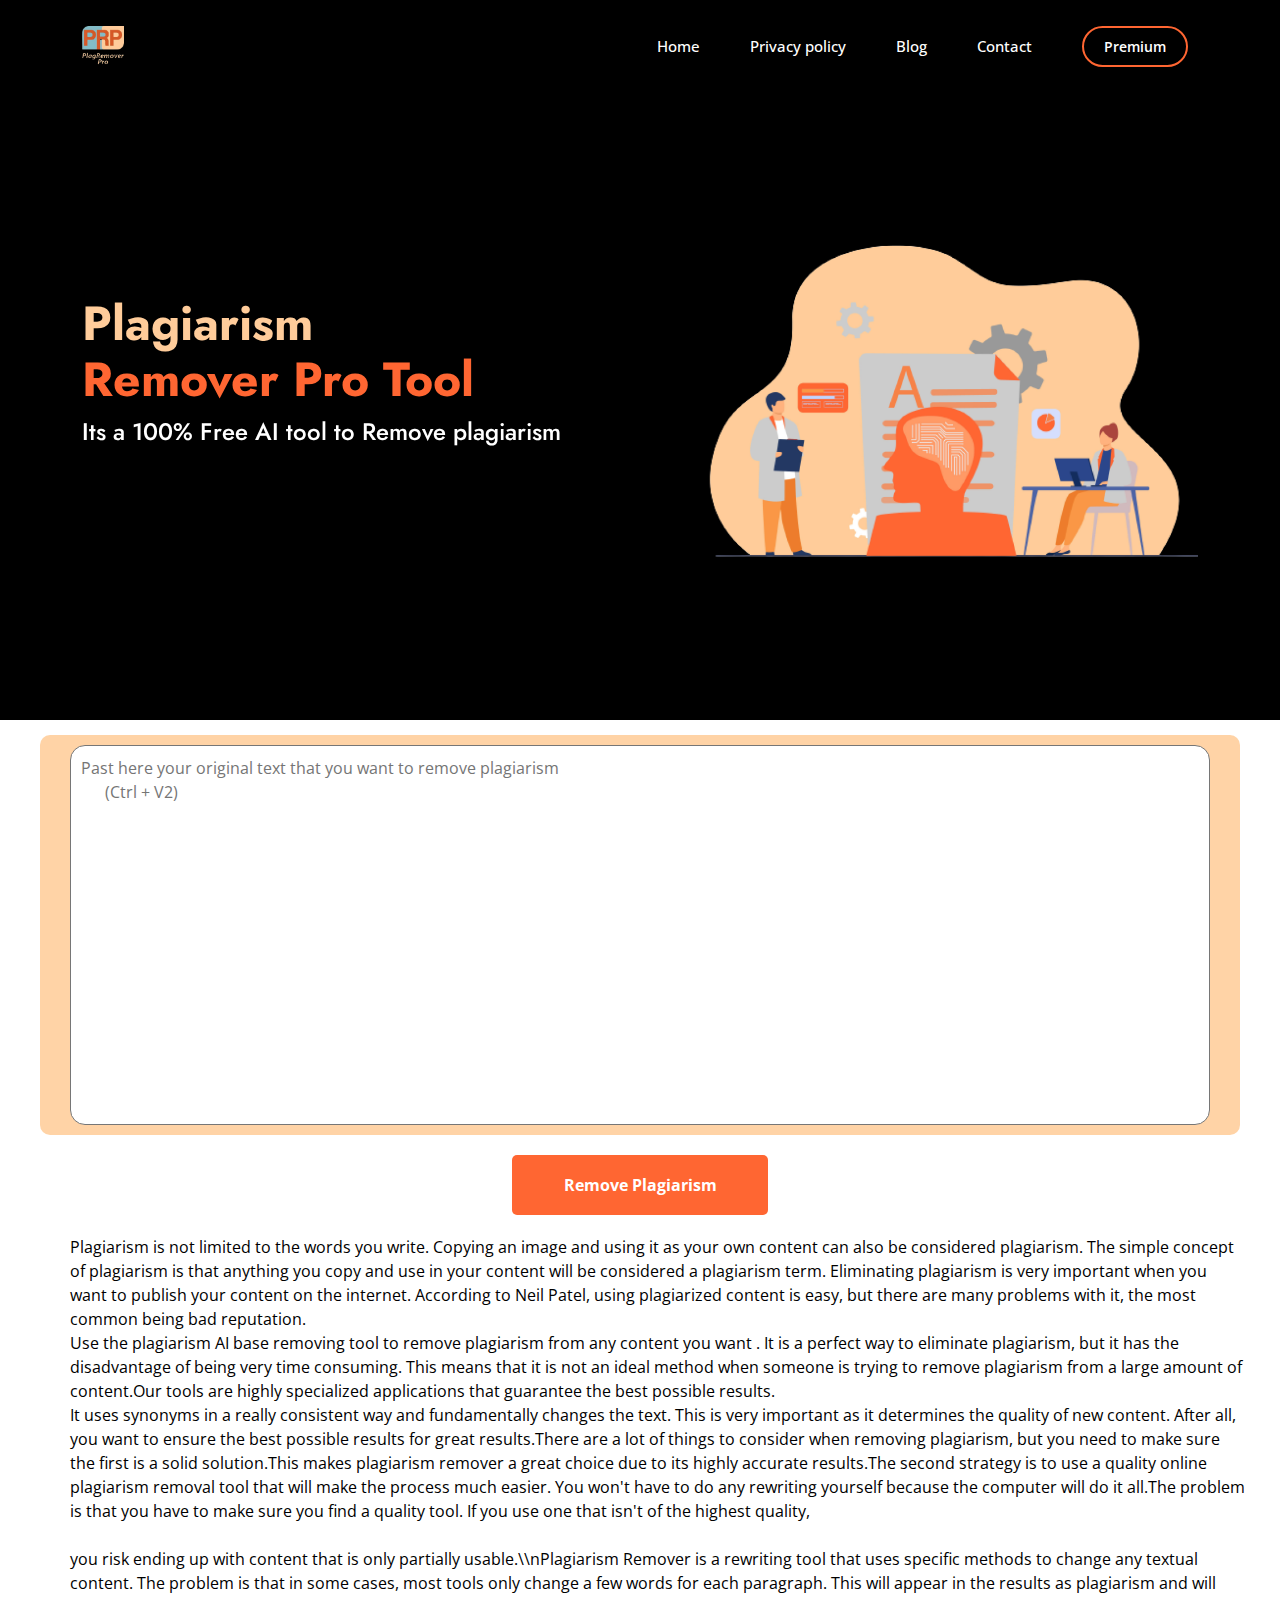
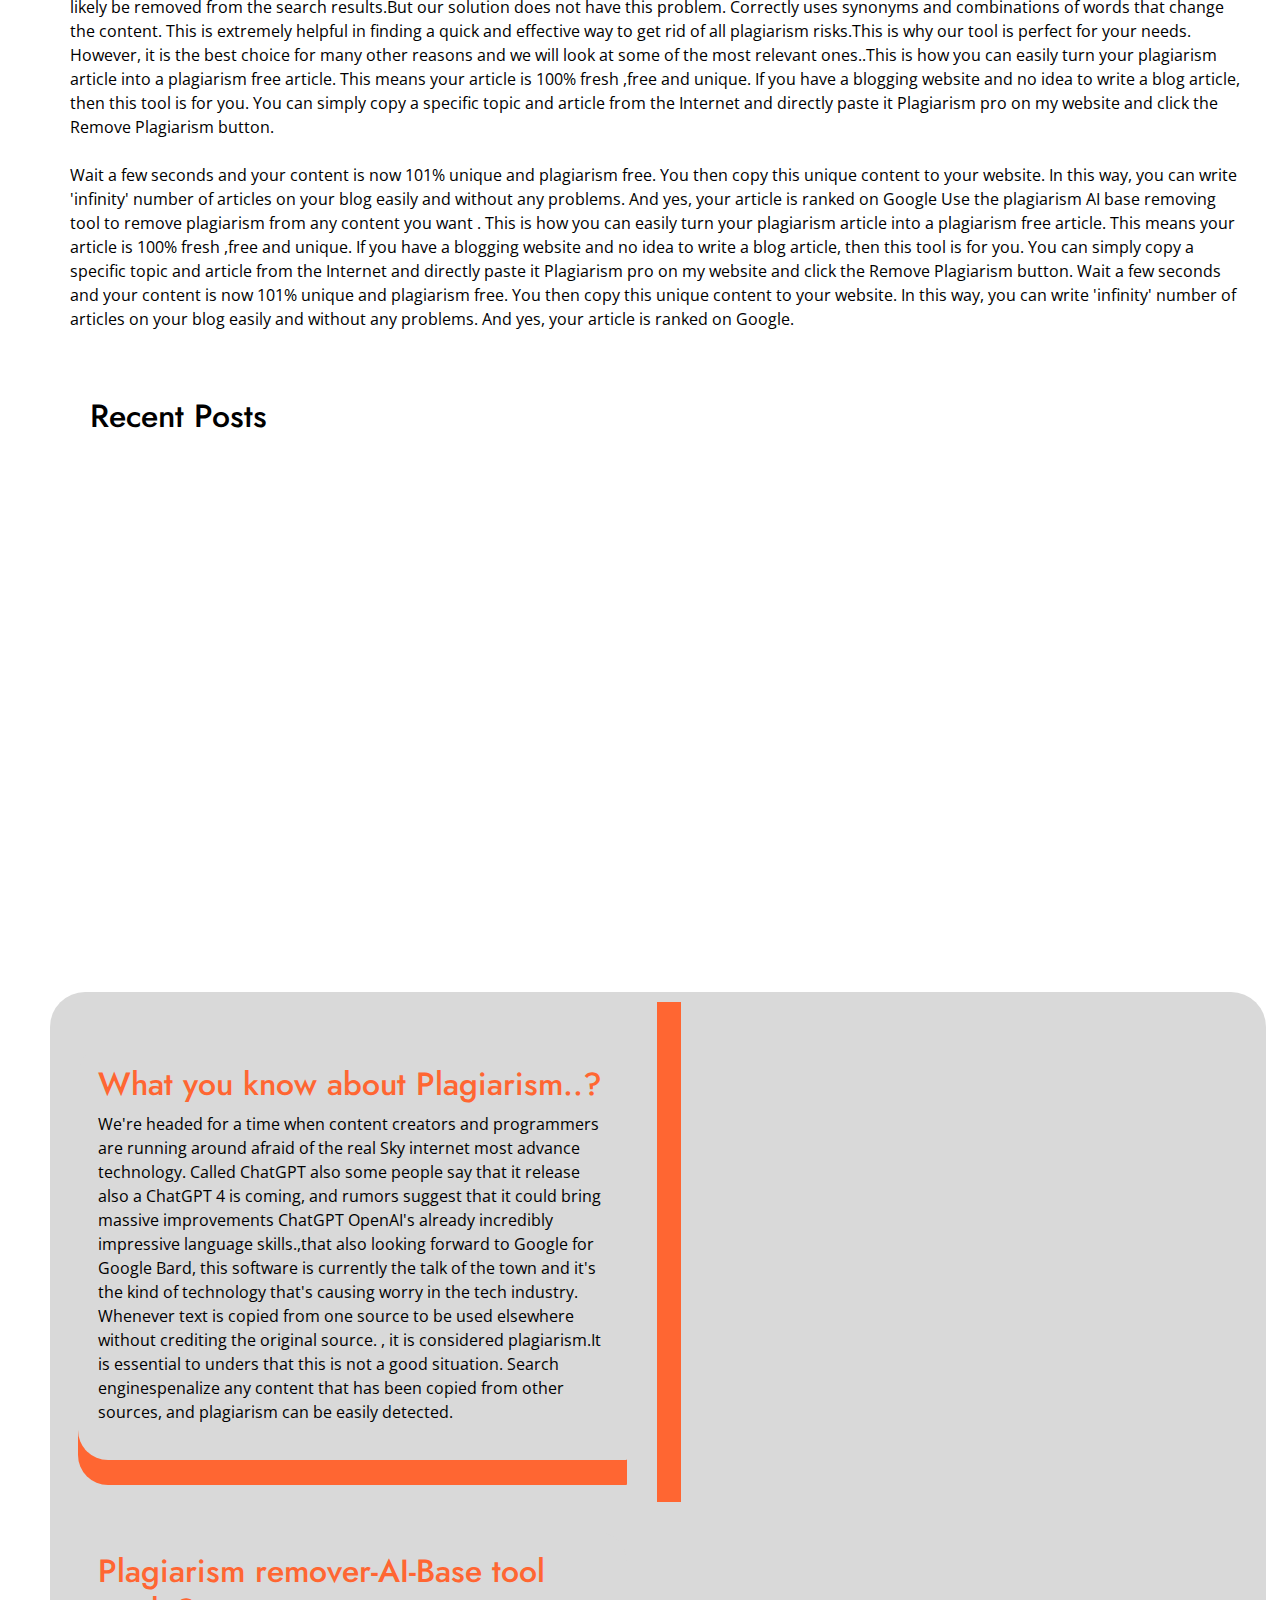
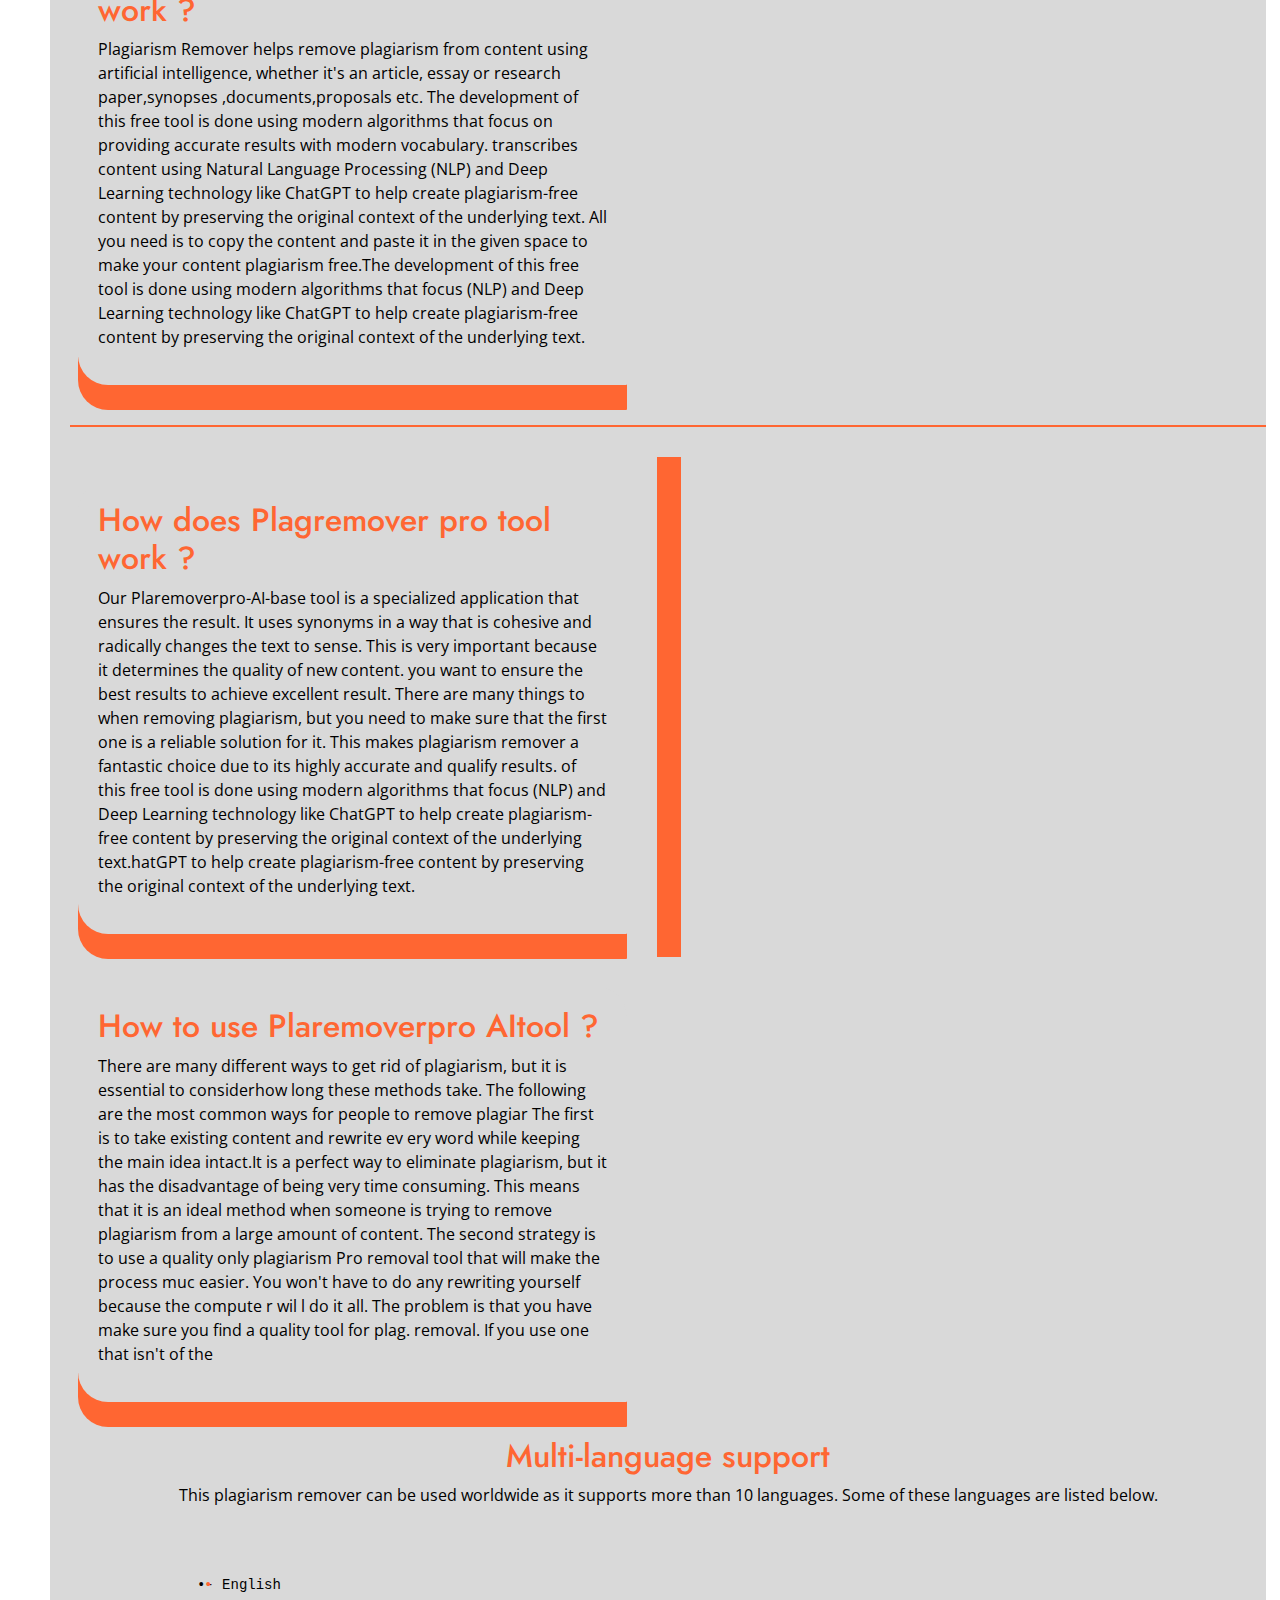
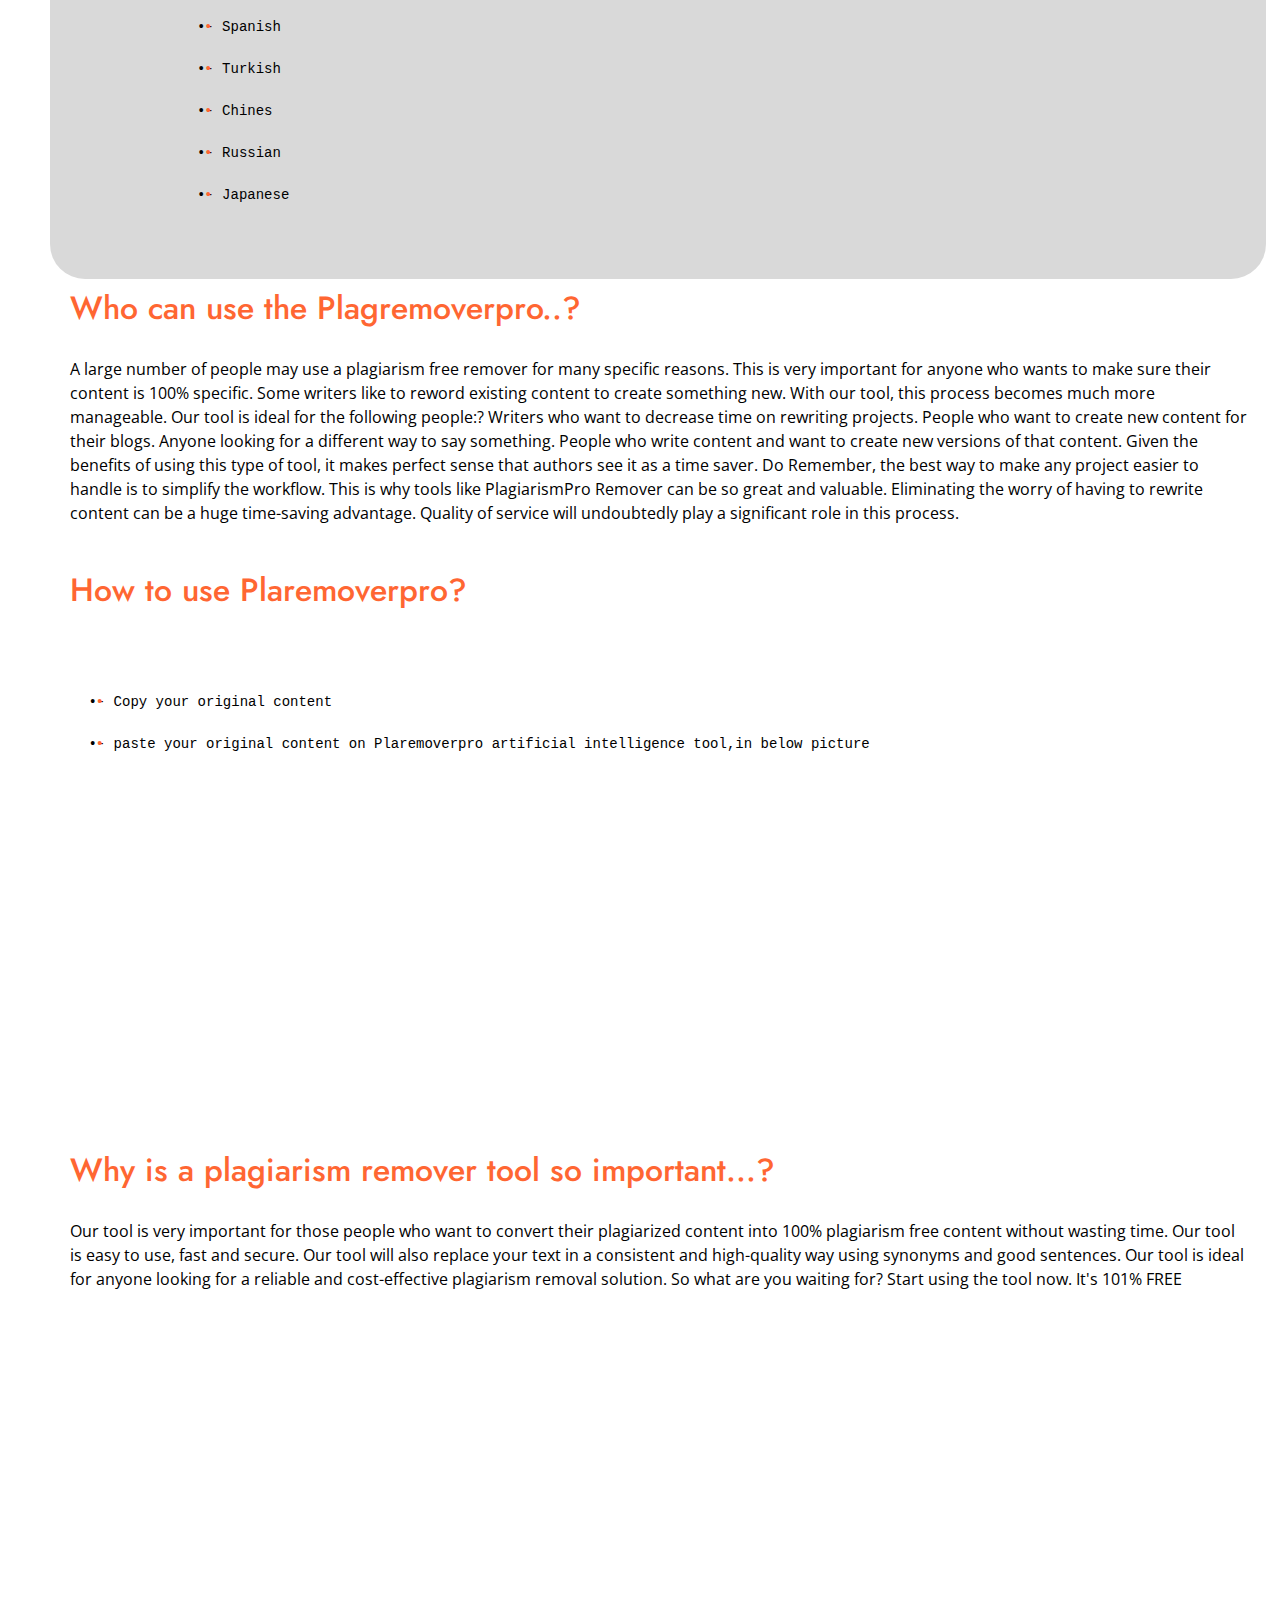
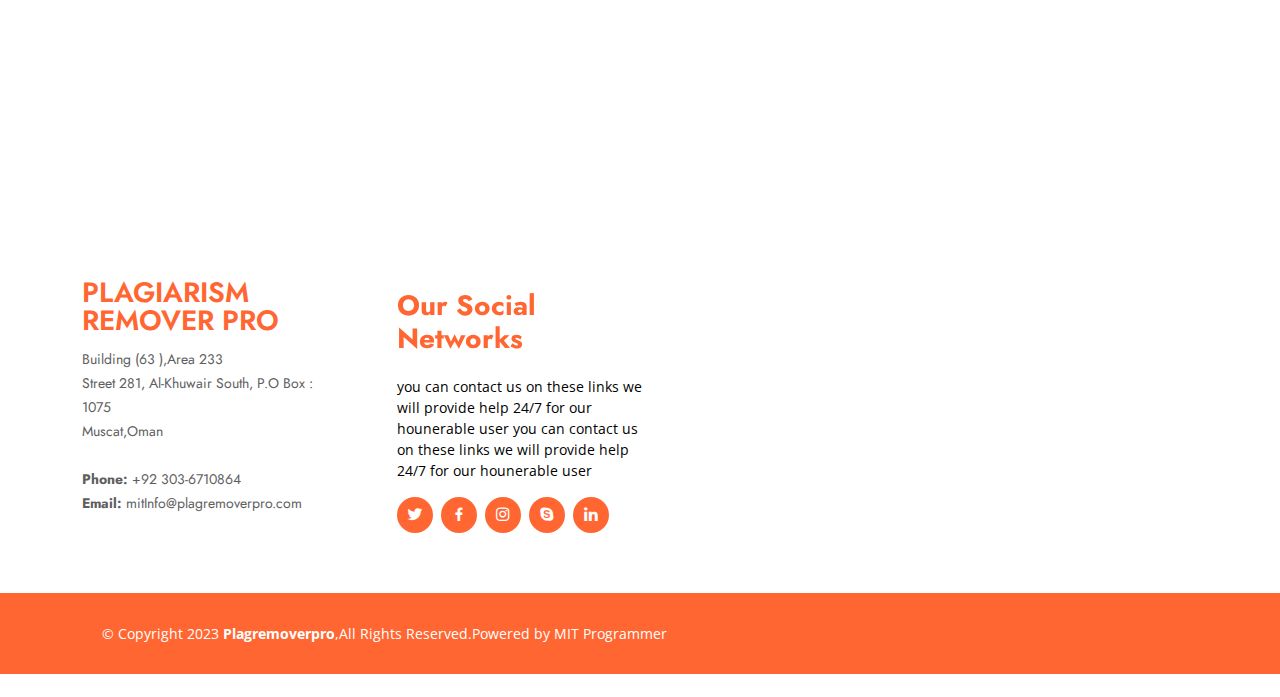
==== index.html @ b2950932 "Initial commit" ====
<!DOCTYPE html>
<html lang="en">

<head>
  <meta charset="utf-8">
  <!-- <meta content="width=device-width, initial-scale=1.0" name="viewport"> -->
  <meta name="viewport" content="width=device-width, initial-scale=1, maximum-scale=1, user-scalable=no">
  <title>Plagremoverpro</title>
  <meta content="" name="description">
  <meta content="" name="keywords">

  <!-- Favicons -->
  <link href="assets/img/lonew.png" rel="icon">
  <link href="assets/img/lonew.png" rel="apple-touch-icon">

  <!-- Google Fonts -->
  <link href="https://fonts.googleapis.com/css?family=Open+Sans:300,300i,400,400i,600,600i,700,700i|Jost:300,300i,400,400i,500,500i,600,600i,700,700i|Poppins:300,300i,400,400i,500,500i,600,600i,700,700i" rel="stylesheet">

  <!-- Vendor CSS Files -->
  <link href="assets/vendor/aos/aos.css" rel="stylesheet">
  <link href="assets/vendor/bootstrap/css/bootstrap.min.css" rel="stylesheet">
  <link href="assets/vendor/bootstrap-icons/bootstrap-icons.css" rel="stylesheet">
  <link href="assets/vendor/boxicons/css/boxicons.min.css" rel="stylesheet">
  <link href="assets/vendor/glightbox/css/glightbox.min.css" rel="stylesheet">
  <link href="assets/vendor/remixicon/remixicon.css" rel="stylesheet">
  <link href="assets/vendor/swiper/swiper-bundle.min.css" rel="stylesheet">

  <!-- Template Main CSS File -->
  <link href="assets/css/style.css" rel="stylesheet">

</head>

<body>
 
  <!-- ======= Header ======= -->
  <header id="header" class="fixed-top" >
    <div class="container d-flex align-items-center">

      <!-- <h1 class="logo me-auto"><a href="index.html">PRP</a></h1> -->

      <!-- Uncomment below if you prefer to use an image logo -->
      <a href="index.html" class="logo me-auto"><img src="assets/img/lonew.png" alt="" class="img-fluid"></a>

      <nav id="navbar" class="navbar" >
        <ul>
        
          <li><a class="nav-link scrollto"  href="index.html">Home</a></li>
          <li><a class="nav-link scrollto"  href="privacy.html">Privacy policy</a></li>
          <li><a class="nav-link scrollto"  href="blog.html">Blog</a></li>
          <li><a class="nav-link scrollto"  href="contactus.html">Contact</a></li>
          <li><a class="getstarted scrollto" id="menuItem">Premium</a></li>
        </ul>
        <i class="bi bi-list mobile-nav-toggle"></i>
      </nav><!-- .navbar -->
      
    </div>
  </header><!-- End Header -->

  <!-- page navigation -->

  
  <!-- ======= Hero Section ======= -->
  <section id="hero" class="d-flex align-items-center">

    <div class="container">
      <div class="row">
        
        <div class="col-lg-6 d-flex flex-column justify-content-center pt-4 pt-lg-0 order-2 order-lg-1" data-aos="fade-up" data-aos-delay="200">
        
          <h1>Plagiarism<span class="h1color"> <br/> 
            Remover Pro Tool</span></h1> 
          <h2 style="color: white;">Its a 100% Free AI tool to Remove plagiarism</h2>
        
        </div>
        <div class="col-lg-6 order-1 order-lg-2 hero-img" data-aos="zoom-in" data-aos-delay="200">
          <img src="assets/img/animimg.png" class="img-fluid animated" alt="">
        </div>
      </div>
    </div>

  </section><!-- End Hero -->
  <form id="input-form">
  <div class="container10">
    
    <div class="flex-container">
    <div class="box content1"><div class="left-column_1_after" id="left-column">
      <div class="text-view">
        <span class="text" style="color: black; font-weight: bold;">Before</span>
      
      </div>
      
      <textarea type="text"  id="query-input"  class="textarea" 
       placeholder="Past here your original text that you want to remove plagiarism 
      (Ctrl + V1)  "></textarea>
    </div></div>
    <div class="box content2"><div class="right-column_after" id="right-column">
      <div class="text-view">
        <span class="text" style="color: black; font-weight: bold; ">After</span>
        <div class="copy_icon" style="color: black; font-weight: bold;">
          <img src="assets/img/copy.png" class="icon_copy" id="copyIcon" ><br>Copy
        </div>
        <div id="toast" class="toast">Your plagiarism free content copied successfully</div>
        
      </div>
      <div class="text_view_after" >
        <p style="color: black;" id="response-text" class="response-text"> 
        </p>
      </div>
    </div></div>
  </div>
    <div class="box content3" >
      <div class="left-column_1" >
      <textarea type="text"  class="textareaq" id="textView111" placeholder="Past here your original text that you want to remove plagiarism 
      (Ctrl + V2)"></textarea>
    </div></div>
  </div>
  <div class="button-container">
    <button class="bottom-button"  type="submit" onclick="saveText()" >Remove Plagiarism</button>
  </div>
  
</form>


<script>
  var issave = true;
  function saveText() {
    if(issave){
      var text = document.getElementById("textView111").value;
      document.getElementById("query-input").value = text;
      issave=false;
    }
  }
</script>


  <!-- <form id="input-form">
    <input type="text" id="query-input" placeholder="Enter text">
     <button type="submit">Save</button> -->
<!-- </form> --> 

<!-- <div id="response-container">
    <p id="response-text" class="response-text"></p>
</div> -->

<!-- Include the JavaScript library to make AJAX requests (e.g., jQuery) -->

<script src="https://code.jquery.com/jquery-3.6.0.min.js"></script>
    <script>
        // $(document).ready(function() {
        //     // Handle form submission
        //     $('#input-form').submit(function(event) {
        //         event.preventDefault();

        //         // Get the user-entered query
        //         const query = $('#query-input').val();

        //         // Send the POST request to the API endpoint
        //         $.ajax({
        //             url: 'https://plagremoverpro.com/backend/public/api/screen_data/getUniqueData',
        //             method: 'POST',
        //             data: {
        //                 query: query
        //             },
        //             dataType: 'json',
        //             success: function(data) {
        //                 // Extract the text value from the response
        //                 const text = data.text;

        //                 // Update the text view with the extracted text
        //                 const responseTextElement = document.getElementById('response-text');
        //                 responseTextElement.textContent = text;
        //             },
        //             error: function(error) {
        //                 console.error('Error:', error);
        //             }
        //         });
        //     });
        // });


        $(document).ready(function() {
  // Handle form submission
  $('#input-form').submit(function(event) {
    event.preventDefault();

    // Show the progress dialog
    showProgressDialog();

    // Get the user-entered query
    const query = $('#query-input').val();

    // Send the POST request to the API endpoint
    $.ajax({
      url: 'https://plagremoverpro.com/backend/public/api/screen_data/getUniqueData',
      method: 'POST',
      data: {
        query: query
      },
      dataType: 'json',
      beforeSend: function() {
        // Show the progress dialog before sending the request
        showProgressDialog();
      },
      success: function(data) {
        // Extract the text value from the response
        const text = data.text;

        // Update the text view with the extracted text
        const responseTextElement = document.getElementById('response-text');
        responseTextElement.textContent = text;

        // Hide the progress dialog on success
        hideProgressDialog();
      },
      error: function(error) {
        console.error('Error:', error);

        // Hide the progress dialog on error
        hideProgressDialog();
      }
    });
  });
});

// Function to show the progress dialog
function showProgressDialog() {
  $('#progress-dialog').fadeIn();
}

// Function to hide the progress dialog
function hideProgressDialog() {
  $('#progress-dialog').fadeOut();
}

    </script>




 

   <!-- ======= Tool Section ======= -->
   
  
   <!-- ======= End tool section ======= -->
<!-- API DATA  section -->
<div class="back_responsive" >


  <div>
    <p style="padding: 20px;">
      Plagiarism is not  limited to the words you write. Copying an image and using it as your own content can also be considered plagiarism.   The simple concept of plagiarism is that anything you copy and use in your content  will be considered a plagiarism term.  Eliminating plagiarism is very important  when you want to publish your content on the internet.   According to Neil Patel, using plagiarized content is easy, but there are  many problems with it, the most common being bad reputation.<br>Use the plagiarism AI base removing  tool to remove plagiarism from any content you want . It is a perfect way to eliminate plagiarism, but it has the disadvantage of being very time consuming. This means that it is not an ideal method when someone is trying to remove plagiarism from a large amount of content.Our tools are highly specialized applications that guarantee the best possible results. <br>It uses synonyms in a really consistent way and fundamentally changes the text. This is very important as it determines the quality of new content. After all, you want to ensure the best possible results for great results.There are a lot of things to consider when removing plagiarism, but you need to make sure the first is a solid solution.This makes plagiarism remover a great choice due to its highly accurate results.The second strategy is to use a quality online plagiarism removal tool that will make the process much easier. You won't have to do any rewriting yourself because the computer will do it all.The problem is that you have to make sure you find a quality tool. If you use one that isn't of the highest quality,<br><br> you risk ending up with content that is only partially usable.\\nPlagiarism Remover is a rewriting tool that uses specific methods to change any textual content. The problem is that in some cases, most tools only change a few words for each paragraph. This will appear in the results as plagiarism and will likely be removed from the search results.But our solution does not have this problem. Correctly uses synonyms and combinations of words that change the content. This is extremely helpful in finding a quick and effective way to get rid of all plagiarism risks.This is why our tool is perfect for your needs. However, it is the best choice for many other reasons and we will look at some of the most relevant ones..This is how you can easily turn your plagiarism article into a plagiarism free article. This means your article is 100% fresh ,free and unique. If you have a blogging website and no idea to write a blog article, then this tool is for you. You can simply copy a specific topic and article from the Internet and directly paste it Plagiarism pro on my website and click the Remove Plagiarism button. <br><br>Wait a few seconds and your content is now 101% unique and plagiarism free. You then copy this unique content to your website. In this way, you can write 'infinity' number of articles on your blog easily and without any problems. And yes, your article is ranked on Google
  Use the plagiarism AI base removing  tool to remove plagiarism from any content you want . This is how you can easily turn your plagiarism article into a plagiarism free article. This means your article is 100% fresh ,free and unique. If you have a blogging website and no idea to write a blog article, then this tool is for you. You can simply copy a specific topic and article from the Internet and directly paste it Plagiarism pro on my website and click the Remove Plagiarism button. Wait a few seconds and your content is now 101% unique and plagiarism free. You then copy this unique content to your website. In this way, you can write 'infinity' number of articles on your blog easily and without any problems. And yes, your article is ranked on Google.
    </p>
  </div>


<!-- End API DAtA Section -->
  <!-- ======= Post cards section ======= -->
  <div style="height: 30px;"></div>
  <h2 style="margin-left: 40px;">Recent Posts</h2>
   <div class="container1122"  data-aos="fade-up">
     <div>
      
     </div>
    <div class="col-xl-3 col-md-6 d-flex align-items-stretch" data-aos="zoom-in" data-aos-delay="100">
    <div class="card11" id="post_for_blog" onclick="goToNextPage_b()" href="#blog.html">
      <img src="https://plagremoverpro.com/plagpro-images/p1.jpg" alt="Image" class="card-image">
      <h2 class="card-title"><a href="blog.html">UNLEASHING THE POWER OF AI: 
        PLAGIARISM REMOVER PRO AI TOOL</a></h2>
      <p class="card-description">
        What is plagiarism? <br> How to remove plagiarism?<br> What is a plagiarism remover pro AI tool? </p>
          <p class="card-description-complete">
            Plagiarism remover pro AI tool is essential for
             those who want to convert plagiarized content into 
             original content without wasting their time. 
             This tool is easy, fast and safe to use. 
             </p>
    </div>
  </div>
  <div class="col-xl-3 col-md-6 d-flex align-items-stretch" data-aos="zoom-in" data-aos-delay="100">
    <div class="card22" onclick="goToNextPage_b()" href="#blog.html">
      <img src="https://plagremoverpro.com/plagpro-images/p2.jpg" alt="Image" class="card-image">
      <h2 class="card-title"> <a href="blog.html">UP YOUR WRITING ROUTINE WITH PLAGIARISM REMOVER PRO </a> </h2>
      <p class="card-description">
              What is plagiarism? Is it only limited to text?
              <br> What is online plagiarism remover pro? 
              <br> How to use plagiarism remover pro online?</p>
        <p class="card-description-complete">
          Plagiarism remover pro provides the facility to remove the plagiarism 
          from the contents such as articles, essays and research papers. 
          The development of this cost-free tool is done using the contemporary
           algorithms.
               </p>
    </div> 
    </div>
    <div class="col-xl-3 col-md-6 d-flex align-items-stretch" data-aos="zoom-in" data-aos-delay="100">
    <div class="card11" onclick="goToNextPage_b()" href="#blog.html">
      <img src="https://plagremoverpro.com/plagpro-images/p3.jpg" alt="Image" class="card-image">
      <h2 class="card-title"> <a href="blog.html"> HOW TO CONVERT YOUR FACEBOOK PROFILE INTO A PAGE: STEP-BY-STEP TUTORIAL </a> </h2>
      <p class="card-description">
        What is the difference between a Facebook profile and a Facebook page?
         <br>Why would you need to convert a Facebook profile into a page? 
         
      
        </p>
        <p class="card-description-complete">
          In this contemporary epoch, we all know how to create a
           Facebook profile. Most of us are not familiar with the process of creating a Facebook page.
         </p>
    </div>
    </div>
    <div class="col-xl-3 col-md-6 d-flex align-items-stretch" data-aos="zoom-in" data-aos-delay="100">
    <div class="card22" onclick="goToNextPage_b()" href="#blog.html">
      <img src="https://plagremoverpro.com/plagpro-images/p4.jpg" alt="Image" class="card-image">
      <h2 class="card-title"><a href="blog.html">RISE OF MACHINES: EXPLORING THE MULTITUDES OF AI TOOLS AVAILABLE TODAY
      </a></h2>
      <p class="card-description">
        TOP 10 AI TOOL<br>
        Scikit Learn <br>
        Tensorflow <br>
        PyTorch <br>
      </p>
      <p class="card-description-complete">
        Major breakthrough and completely change the way things are done. This will be a valuable contribution to all major industries.
       </p>
    </div>
    </div>
  </div>
<div style="height: 10px;"></div>
  <!-- backgound card -->
<div class="container112233"  >
 
  <!-- ======= start rectangle Section ======= -->
  <div class="container1122333">
    <div class="row">
      <div class="rectangle11">
        <h2 class="title" style="color: #FF6632; font-size: 28;">What you know about Plagiarism..?</h2>
        <p class="description" style="color: black; font-size: 14;">We're headed for a time when content creators and programmers
          are running around afraid of the real Sky internet most advance technology.
               Called ChatGPT also some people say that it release also a ChatGPT 4    is
                coming, and rumors suggest that it could bring massive improvements
                ChatGPT OpenAI's already incredibly impressive language skills.,that
                also looking forward to Google for Google Bard, this software is 
                currently the talk of the town and it's the kind of technology that's
                 causing worry in the tech industry. Whenever text is copied from 
                 one source to be used elsewhere without crediting the original 
                 source. , it is considered plagiarism.It is essential to unders 
                 that this is not a good situation. Search enginespenalize any                content that has been copied from other sources, and 
                plagiarism can be easily detected.</p>
      </div>
      <div class="vertical-divider"></div>
      <div class="rectangle22">
        <h2 class="title" style="color: #FF6632; font-size: 28;">Plagiarism remover-AI-Base tool work ?</h2>
        <p class="description" style="color: black; font-size: 14;">Plagiarism Remover helps remove plagiarism from content using
          artificial intelligence, whether it's an article, essay or research
          paper,synopses ,documents,proposals etc. The development
          of this free tool is done using modern algorithms that focus
          on providing accurate results with modern vocabulary.
          transcribes content using Natural Language Processing
          (NLP) and Deep Learning technology like ChatGPT to 
          help create plagiarism-free content by preserving
          the original context of the underlying text. All you
           need is to copy the content and paste it in the 
          given space to make your content plagiarism
           free.The development
           of this free tool is done using modern algorithms that focus
           (NLP) and Deep Learning technology like ChatGPT to 
           help create plagiarism-free content by preserving
           the original context of the underlying text.</p>
      </div>
    </div>
    <div class="horizontal-divider"></div>
    <div class="row">
      <div class="rectangle11">
        <h2 class="title" style="color: #FF6632; font-size: 28;"> How does Plagremover pro tool work ?</h2>
        <p class="description" style="color: black; font-size: 14;"> Our Plaremoverpro-AI-base  tool  is  a 
          specialized application that ensures the
        result. It uses synonyms in a way that is 
      cohesive and radically changes the text 
    to sense. This is very important because it 
  determines the quality of new content.
  you want to ensure the best results to achieve 
  excellent result. There are many things to
  when removing plagiarism, but you need to make 
  sure that the first one is a reliable solution for it. 
  This makes plagiarism remover a fantastic choice
  due to its highly accurate and qualify results.
           of this free tool is done using modern algorithms that focus
           (NLP) and Deep Learning technology like ChatGPT to 
           help create plagiarism-free content by preserving
           the original context of the underlying text.hatGPT to 
           help create plagiarism-free content by preserving
           the original context of the underlying text.</p>
      </div>
      <div class="vertical-divider"></div>
      <div class="rectangle22">
        <h2 class="title" style="color: #FF6632; font-size: 28;" >  How to use Plaremoverpro AItool ?</h2>
        <p class="description" style="color: black; font-size: 14;" >  There are many different ways to get rid of
          plagiarism, but it is essential to considerhow
          long these methods take. The following are the
          most common ways for people to remove plagiar
          The first is to take existing content and rewrite ev 
           ery word while keeping the main idea intact.It is a 
          perfect way to eliminate   plagiarism, but it has the 
           disadvantage of being     very time consuming. This  
            means that  it is    an ideal method   when   someone 
          is trying to remove  plagiarism   from  a large amount 
           of  content.  The  second  strategy  is  to  use a quality
          only   plagiarism  Pro   removal  tool that   will  make the
           process muc  easier. You  won't  have to do any rewriting
           yourself because the compute r wil l do it all. The problem
           is that you have  make  sure  you find a quality tool for plag.
           removal. If you use one that isn't of  the  </p>
      </div>
    </div>
  </div>
  <!-- ======= Question card  Section ======= -->


<!-- ======= Question Section ======= -->

<h2 style=" color: #FF6632; margin-top: 15px;">Multi-language support</h2>
  <div class="code-container">
    <p> This plagiarism remover can be used worldwide as it supports more than 10 languages. Some of these languages are listed below.</p>
    <pre>
      <code class="line-numbered" > 
        <span></span> •- English
        <span></span> •- Spanish 
        <span></span> •- Turkish 
        <span></span> •- Chines 
        <span></span> •- Russian 
        <span></span> •- Japanese
        <!-- Add more lines as needed -->
      </code>
    </pre>
  </div>
  
</div>
  
</div>
<!-- end background card -->
<div class="screenshot_back">
  
<div style="height: 10px;"></div>
<!-- who can use  -->
<h2 style="padding-left: 30px; color: #FF6632;">Who can use the Plagremoverpro..?</h2>
<div class="api_data">
  
  <p>A large number of people may use a plagiarism free remover for many specific reasons. This is very important for anyone who wants to make sure their content is 100% specific. Some writers like to reword existing content to create something new. With our tool, this process becomes much more manageable. Our tool is ideal for the following people:? Writers who want to decrease time on rewriting projects. People who want to create new content for their blogs. Anyone looking for a different way to say something. People who write content and want to create new versions of that content. Given the benefits of using this type of tool, it makes perfect sense that authors see it as a time saver. Do Remember, the best way to make any project easier to handle is to simplify the workflow. This is why tools like PlagiarismPro Remover can be so great and valuable. Eliminating the worry of having to rewrite content can be a huge time-saving advantage. Quality of service will undoubtedly play a significant role in this process.</p>
</div>

<!-- how to use  -->

<h2 style="padding-left: 30px; color: #FF6632;">How to use  Plaremoverpro?</h2>
<div class="api_data">
  <div class="code-container">
    <pre>
      <code class="line-numbered" > 
        <span></span> •- Copy your original content
        <span></span> •- paste your original content on Plaremoverpro artificial intelligence tool,in below picture
      
        <!-- Add more lines as needed -->
      </code>
      </pre>
</div>



</div>



<!-- image one -->
<div class="row" data-aos="zoom-in">
<div class="container1212">
  <div class="image-container">
    <img class="background-image" src="https://plagremoverpro.com/plagpro-images/c2.png" class="img-fluid" alt="" >
  </div>
  <div class="text-container">
    <h2 style="color: black;">How to use  Plaremoverpro?</h2>
    <p class="overlay-text">1- Copy your original content<br>
      2- paste your original content on Plaremoverpro
           artificial intelligence tool,in below picture</p>
  </div>
</div>
</div>
<!-- image two -->
<div class="row" data-aos="zoom-in">
<div class="containerss2">
  <p style="padding: 20px;">3- Hit the Plaremoverpro Button to convert the text<br>
    into a plagiarism free</p>
  <img src="https://plagremoverpro.com/plagpro-images/c3.png" class="img-fluid" alt="" >
</div>
</div>
<div style="height: 20px;"></div>
<!-- image three -->
<div class="row" data-aos="zoom-in">
<div class="containerss2">
  <img src="https://plagremoverpro.com/plagpro-images/c1.png"  class="img-fluid" alt="" >
  <p style="padding: 20px;">4- Click on Copy button on top to copy 
    plagiarismFree content</p>
</div>
</div>

<!-- Why is a plagiarism remover tool so important...? -->
<h2 style="padding-left: 30px; color: #FF6632;">Why is a plagiarism remover tool so important...?</h2>
<div class="api_data">

  <p> Our tool is very important for those people who want to convert their plagiarized content into 100%
    plagiarism free content without wasting time. Our tool is easy to use, fast and secure. Our tool will
    also replace your text in a consistent and high-quality way using synonyms and good sentences.
    Our tool is ideal for anyone looking for a reliable and cost-effective plagiarism removal solution. 
    So what are you waiting for? Start using the tool now. It's 101% FREE</p>
</div>
</div>





<!-- ======= End FAQS Section ======= -->
  <main id="main">

  

    <!-- ======= Frequently Asked Questions Section ======= -->
    <section id="faq" class="faq section-bg">
      <div class="container" data-aos="fade-up">

        <div class="section-title">
          <h2 style="color: #FF6632;">Frequently Asked Questions</h2>
          <p>These are Frequently asked question thats are most important for understanding PLAGIARISM REMOVER PRO</p>
        </div>

        <div class="faq-list">
          <ul>
            <li data-aos="fade-up" data-aos-delay="100">
              <i class="bx bx-help-circle icon-help"></i> <a data-bs-toggle="collapse" class="collapse" data-bs-target="#faq-list-1">Is Plaremoverpro tool Free...? <i class="bx bx-chevron-down icon-show"></i><i class="bx bx-chevron-up icon-close"></i></a>
              <div id="faq-list-1" class="collapse show" data-bs-parent=".faq-list">
                <p>
                  Yes, there is no  charge meaning there will be no hidden payments or charges for any features
                  included in the free service.
                </p>
              </div>
            </li>

            <li data-aos="fade-up" data-aos-delay="200">
              <i class="bx bx-help-circle icon-help"></i> <a data-bs-toggle="collapse" data-bs-target="#faq-list-2" class="collapsed">Is Plaremoverpro Effect on Search engin optimization...? <i class="bx bx-chevron-down icon-show"></i><i class="bx bx-chevron-up icon-close"></i></a>
              <div id="faq-list-2" class="collapse" data-bs-parent=".faq-list">
                <p>
                  When you are looking for search engine optimization content, it must be 100% original and unique.
    If the web searches find any existing content that matches yours, it will reduce your chances of
    an excellent SEO ranking
                </p>
              </div>
            </li>

            <li data-aos="fade-up" data-aos-delay="300">
              <i class="bx bx-help-circle icon-help"></i> <a data-bs-toggle="collapse" data-bs-target="#faq-list-3" class="collapsed">Is Plaremoverpro  AI tool Worldwide...? <i class="bx bx-chevron-down icon-show"></i><i class="bx bx-chevron-up icon-close"></i></a>
              <div id="faq-list-3" class="collapse" data-bs-parent=".faq-list">
                <p>
                  Yes, Plaremoverpro tool available in all over the world without any charges
                </p>
              </div>
            </li>

            <li data-aos="fade-up" data-aos-delay="400">
              <i class="bx bx-help-circle icon-help"></i> <a data-bs-toggle="collapse" data-bs-target="#faq-list-4" class="collapsed">Is Plaremoverpro tool working offline...? <i class="bx bx-chevron-down icon-show"></i><i class="bx bx-chevron-up icon-close"></i></a>
              <div id="faq-list-4" class="collapse" data-bs-parent=".faq-list">
                <p>
                  INo, It works by using internet, because it need internet to fetch data from api using chatGPT and
                  other AI tools
                </p>
              </div>
            </li>

            <li data-aos="fade-up" data-aos-delay="500">
              <i class="bx bx-help-circle icon-help"></i> <a data-bs-toggle="collapse" data-bs-target="#faq-list-5" class="collapsed">Tortor vitae purus faucibus ornare. Varius vel pharetra vel turpis nunc eget lorem dolor? <i class="bx bx-chevron-down icon-show"></i><i class="bx bx-chevron-up icon-close"></i></a>
              <div id="faq-list-5" class="collapse" data-bs-parent=".faq-list">
                <p>
                  Laoreet sit amet cursus sit amet dictum sit amet justo. Mauris vitae ultricies leo integer malesuada nunc vel. Tincidunt eget nullam non nisi est sit amet. Turpis nunc eget lorem dolor sed. Ut venenatis tellus in metus vulputate eu scelerisque.
                </p>
              </div>
            </li>

          </ul>
        </div>

      </div>
    </section><!-- End Frequently Asked Questions Section -->

<!-- Add the progress dialog element to your HTML markup -->
<div id="progress-dialog" class="progress-dialog">
  <div class="spinner"></div>
  <p>Loading...</p>
</div>

  </main><!-- End #main -->

  <!-- ======= Footer ======= -->
  <footer id="footer">

    

    <div class="footer-top">
      <div class="container" style="align-items: center;">
        <div class="row" style="align-items: center;">

          <div class="col-lg-3 col-md-6 footer-contact" style="align-items: center;">
            <h3 style="color: #FF6632;">Plagiarism Remover Pro </h3>
            <p>
                Building (63 ),Area 233  <br>
                Street 281, Al-Khuwair South, P.O Box : 1075 <br>
                Muscat,Oman <br><br>
              <strong>Phone:</strong> +92 303-6710864<br>
              <strong>Email:</strong> mitInfo@plagremoverpro.com<br>
            </p>
          </div>

          
          

          <div  class="col-lg-3 col-md-6 footer-links" >
            <h4>Our Social Networks</h4>
            <p>you can contact us on these links we will provide help 24/7 for our hounerable user you can contact us on these links we will provide help 24/7 for our hounerable user</p>
            <div class="social-links mt-3">
              <a href="https://twitter.com/mit_programmer" class="twitter"><i class="bx bxl-twitter"></i></a>
              <a href="https://www.facebook.com/profile.php?id=100090378737707&_rdc=1&_rdr" class="facebook"><i class="bx bxl-facebook"></i></a>
              <a href="https://www.instagram.com/programmermit/" class="instagram"><i class="bx bxl-instagram"></i></a>
              <a href="https://join.skype.com/invite/nwX6Rh4cCcgy" class="google-plus"><i class="bx bxl-skype"></i></a>
              <a href="#" class="linkedin"><i class="bx bxl-linkedin"></i></a>
            </div>
          </div>

        </div>
      </div>
    </div>

    <div class="container footer-bottom clearfix" style="margin-right: 50px;">
      <div class="copyright">
        &copy; Copyright 2023<strong><span> Plagremoverpro</span></strong>,All Rights Reserved.Powered by MIT Programmer 
      </div>
      <div class="credits" style="color: blue;">
      
        <a href="https://mitprogrammer.com/" style="color: blue;"></a>
      </div>
    </div>
  </footer><!-- End Footer -->

  <div id="preloader"></div>
  <a href="#" class="back-to-top d-flex align-items-center justify-content-center"><i class="bi bi-arrow-up-short"></i></a>

  <!-- Vendor JS Files -->
  <script src="assets/vendor/aos/aos.js"></script>
  <script src="assets/vendor/bootstrap/js/bootstrap.bundle.min.js"></script>
  <script src="assets/vendor/glightbox/js/glightbox.min.js"></script>
  <script src="assets/vendor/isotope-layout/isotope.pkgd.min.js"></script>
  <script src="assets/vendor/swiper/swiper-bundle.min.js"></script>
  <script src="assets/vendor/waypoints/noframework.waypoints.js"></script>
  <script src="assets/vendor/php-email-form/validate.js"></script>

  <!-- Template Main JS File -->
  <script src="assets/js/main.js"></script>

</body>

</html>
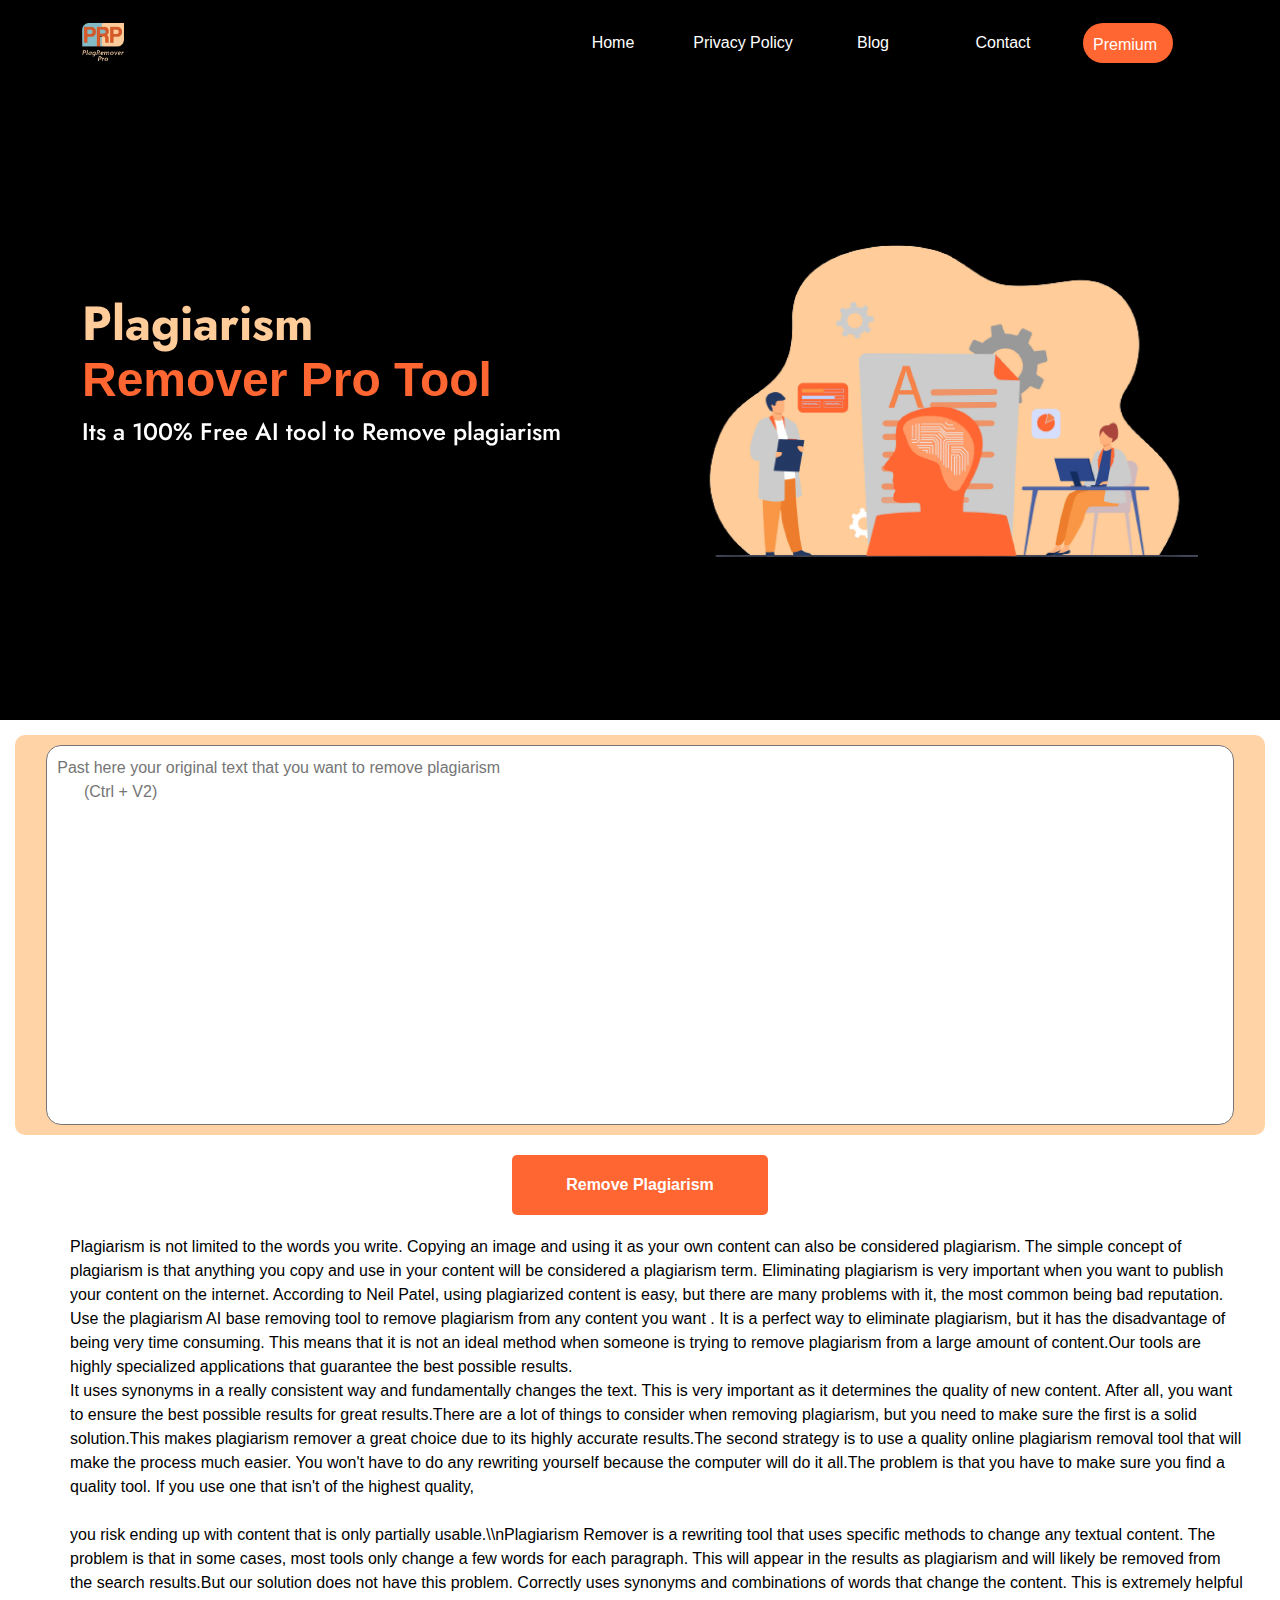
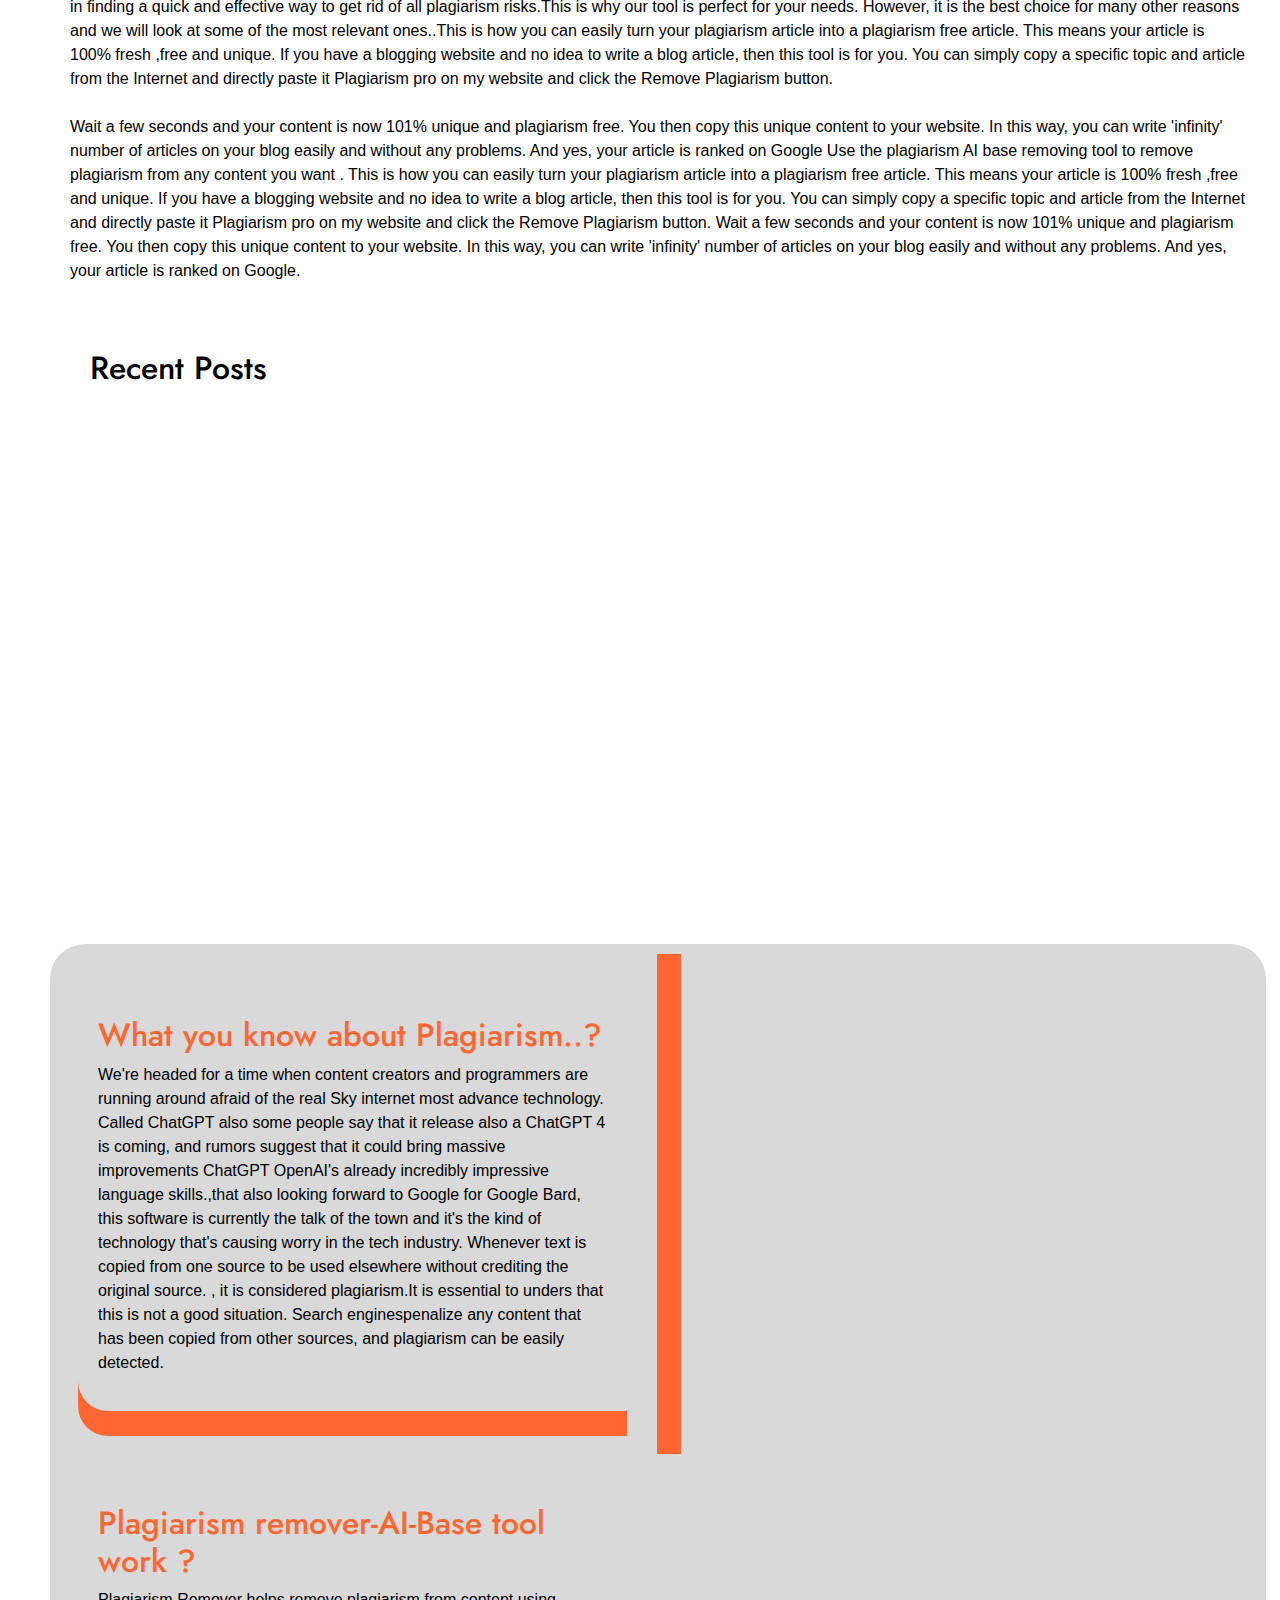
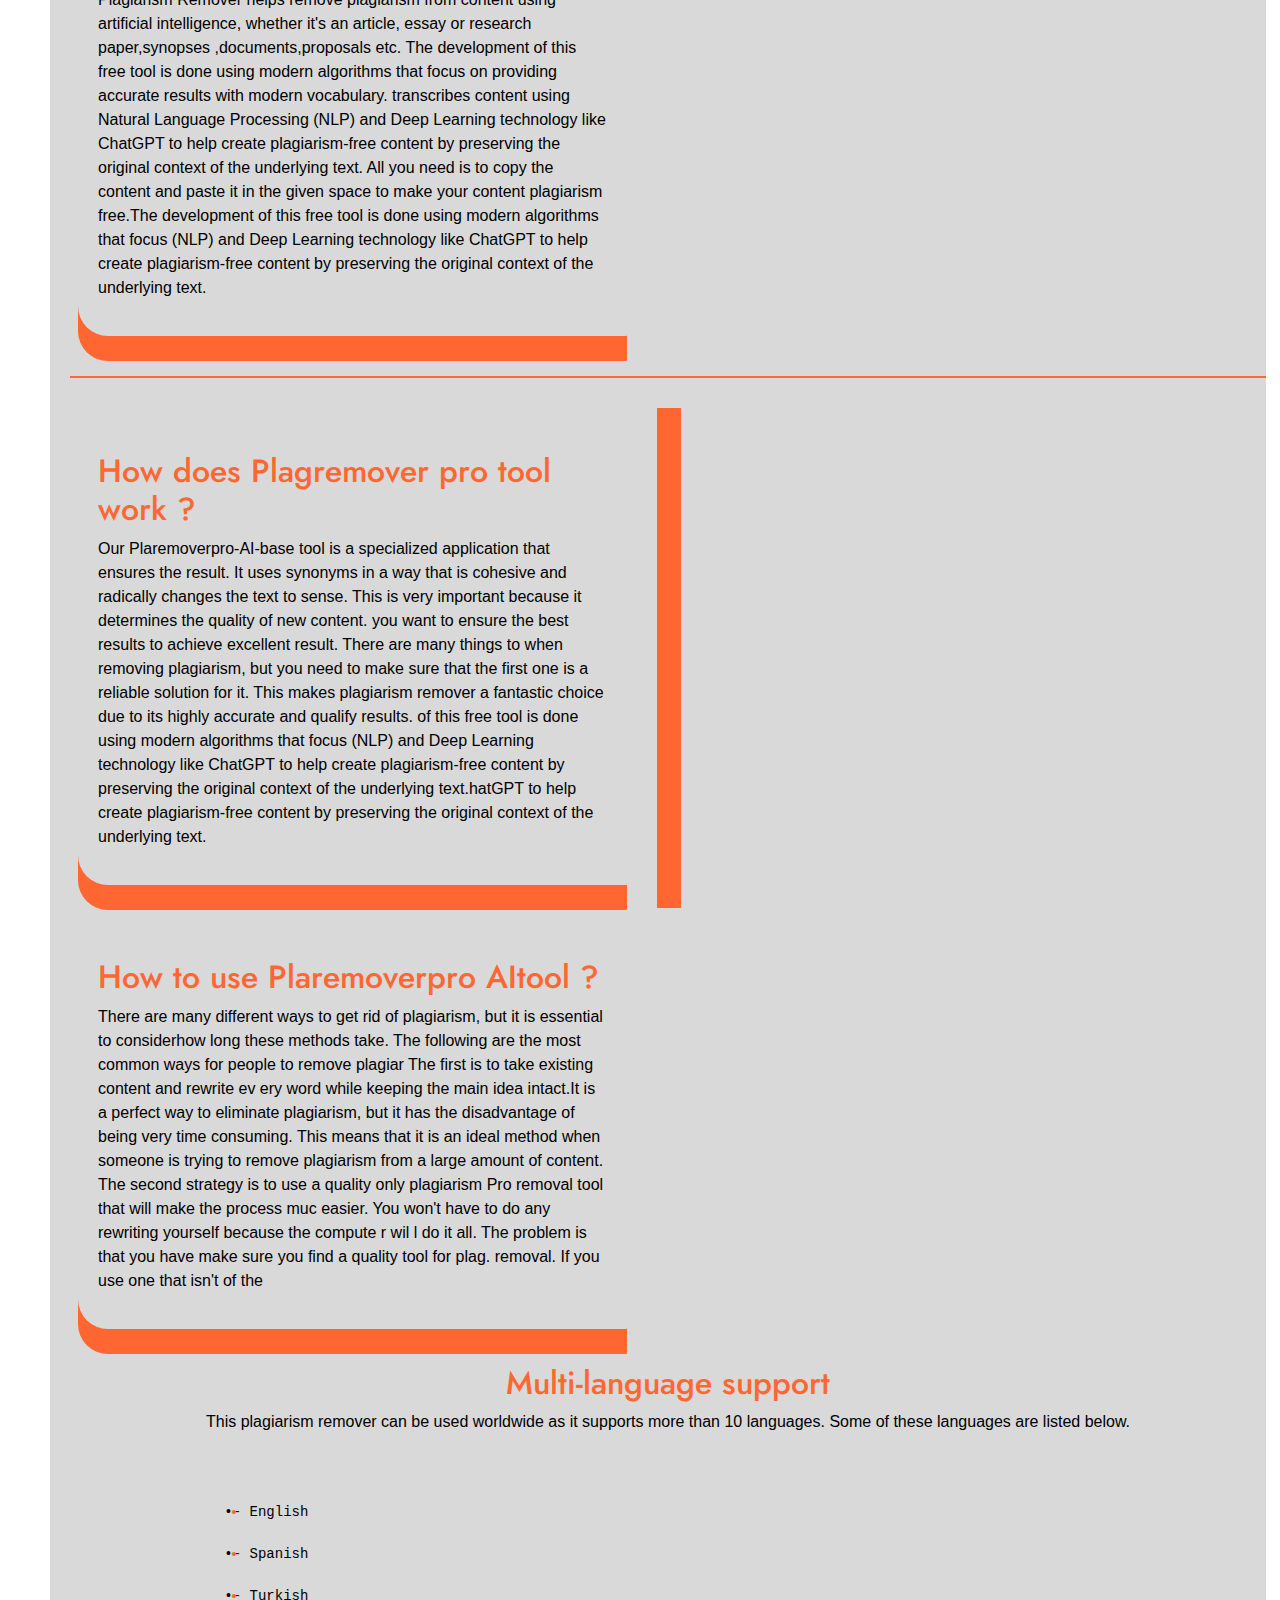
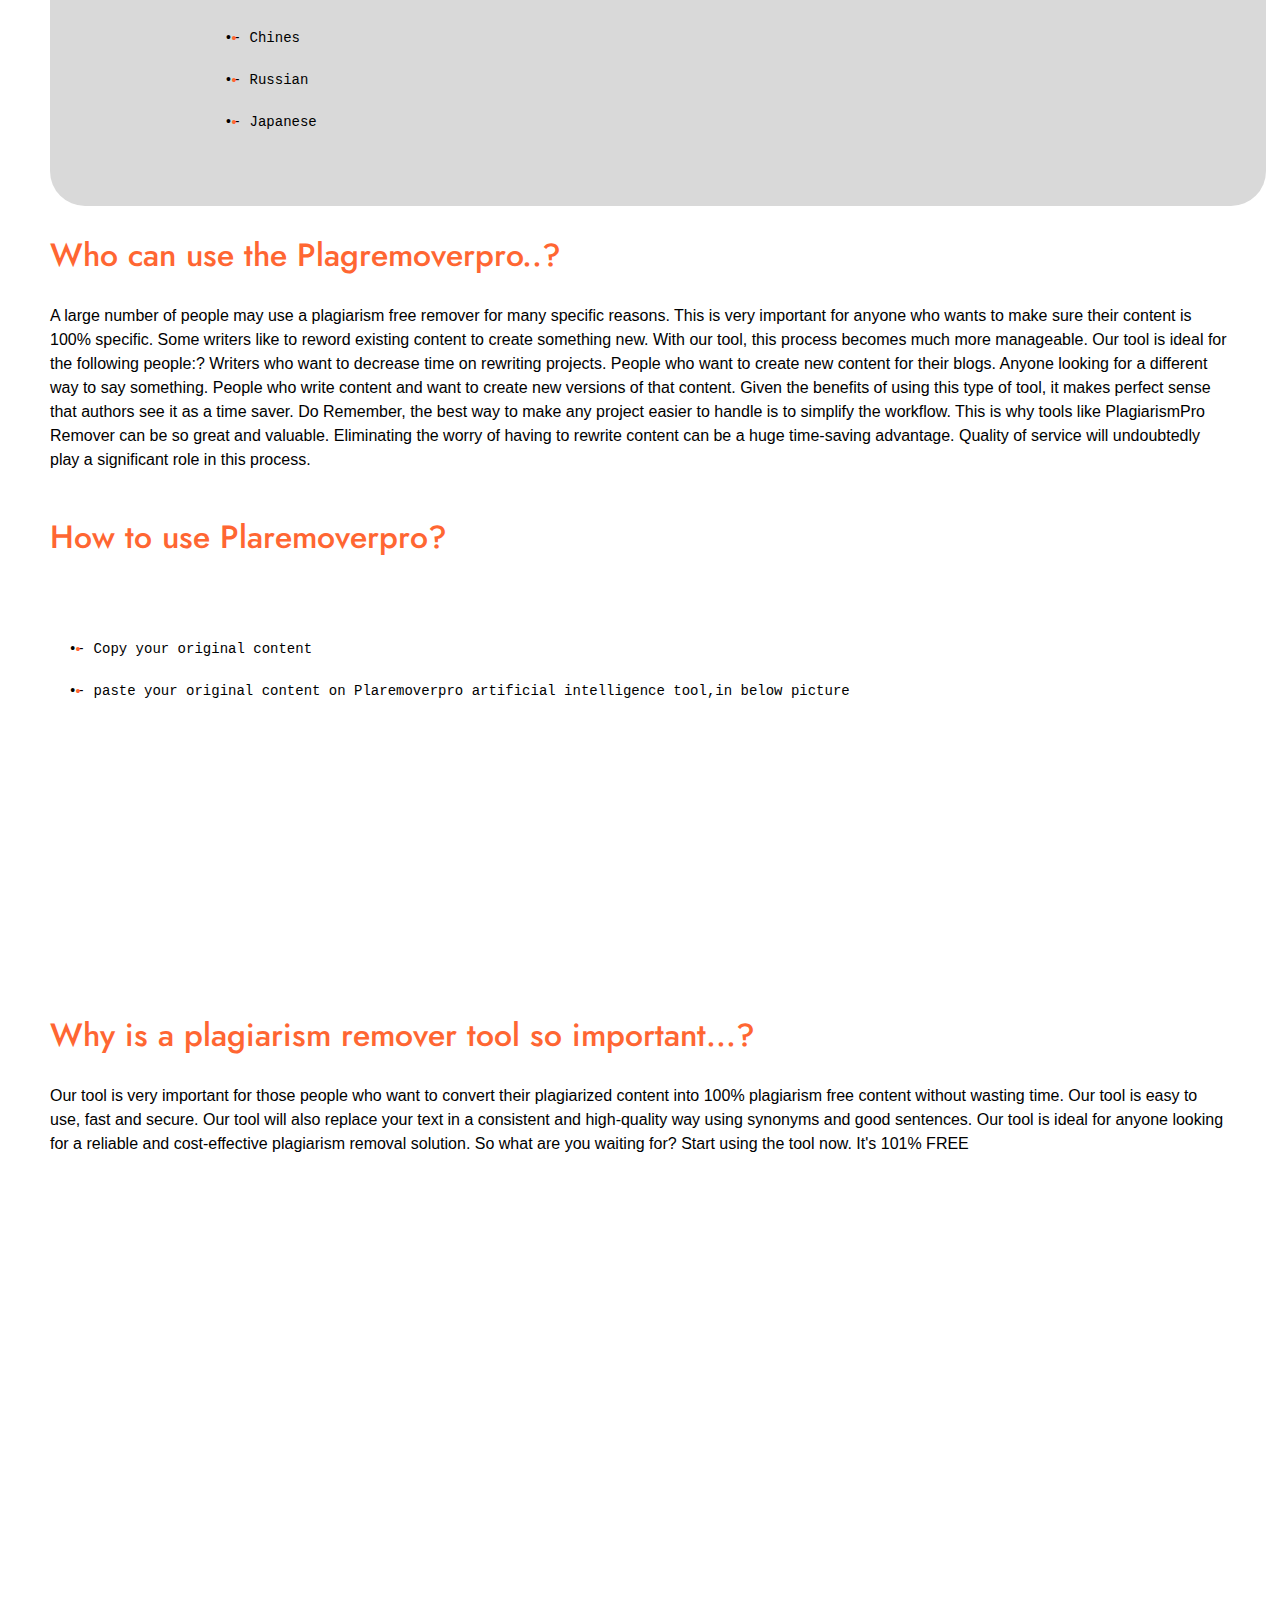
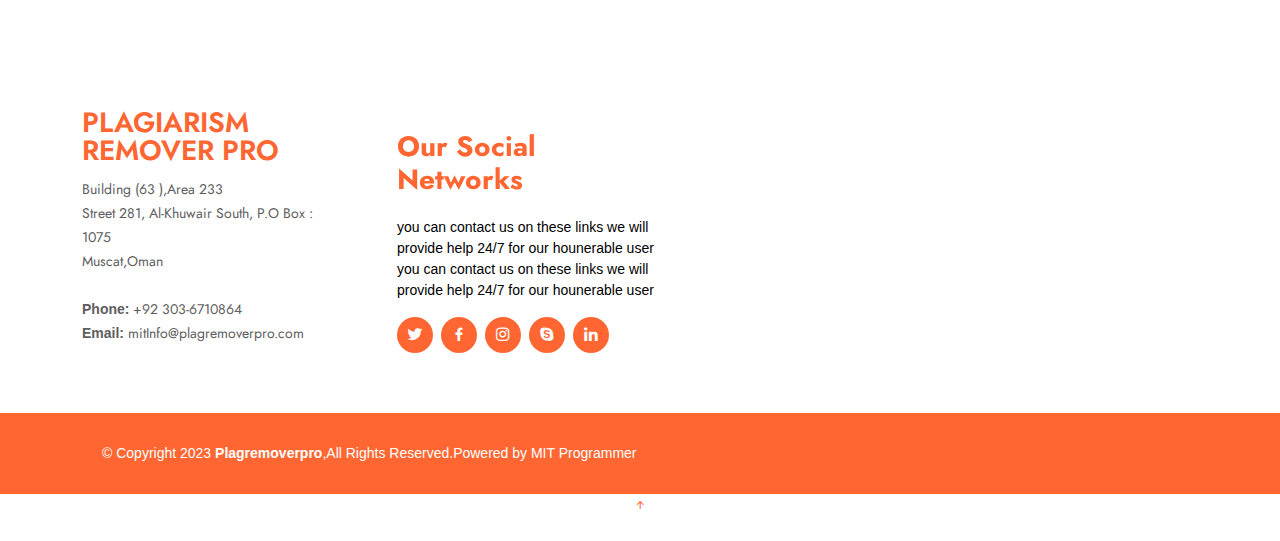
==== commit 0fed7cb5: "mujahid" ====
--- a/index.html
+++ b/index.html
@@ -5,10 +5,11 @@
   <meta charset="utf-8">
   <!-- <meta content="width=device-width, initial-scale=1.0" name="viewport"> -->
   <meta name="viewport" content="width=device-width, initial-scale=1, maximum-scale=1, user-scalable=no">
-  <title>Plagremoverpro</title>
-  <meta content="" name="description">
-  <meta content="" name="keywords">
-
+  <title>PlagRemoverPro - Online Plagiarism Removal Tool</title>
+  <meta name="description" content="PlagRemoverPro is an online plagiarism removal tool that helps you eliminate duplicate content and ensure originality. Try our efficient and reliable plagiarism removal service today.">
+  <meta name="keywords" content="plagiarism removal tool, online plagiarism remover, duplicate content removal, originality, plagiarism checker">
+  <meta name="robots" content="index,follow">
+  <link rel="canonical" href="https://plagremoverpro.com/">
   <!-- Favicons -->
   <link href="assets/img/lonew.png" rel="icon">
   <link href="assets/img/lonew.png" rel="apple-touch-icon">
@@ -32,30 +33,45 @@
 
 <body>
  
-  <!-- ======= Header ======= -->
-  <header id="header" class="fixed-top" >
+  
+  <header id="header" class="fixed-top">
     <div class="container d-flex align-items-center">
-
-      <!-- <h1 class="logo me-auto"><a href="index.html">PRP</a></h1> -->
-
-      <!-- Uncomment below if you prefer to use an image logo -->
-      <a href="index.html" class="logo me-auto"><img src="assets/img/lonew.png" alt="" class="img-fluid"></a>
-
-      <nav id="navbar" class="navbar" >
+      <a href="index.html" class="logo me-auto"><img src="assets/img/lonew.png" alt="Logo" class="img-fluid"></a>
+      <nav id="navbar" class="navbar">
         <ul>
-        
-          <li><a class="nav-link scrollto"  href="index.html">Home</a></li>
-          <li><a class="nav-link scrollto"  href="privacy.html">Privacy policy</a></li>
-          <li><a class="nav-link scrollto"  href="blog.html">Blog</a></li>
-          <li><a class="nav-link scrollto"  href="contactus.html">Contact</a></li>
+          <li><a class="nav-link scrollto" href="index.html">Home</a></li>
+          <li><a class="nav-link scrollto" href="privacy.html">Privacy Policy</a></li>
+          <li><a class="nav-link scrollto" href="blog.html">Blog</a></li>
+          <li><a class="nav-link scrollto" href="contactus.html">Contact</a></li>
           <li><a class="getstarted scrollto" id="menuItem">Premium</a></li>
         </ul>
         <i class="bi bi-list mobile-nav-toggle"></i>
-      </nav><!-- .navbar -->
-      
-    </div>
-  </header><!-- End Header -->
-
+      </nav>
+    </div>
+  </header>
+  
+
+
+
+
+
+<link rel="stylesheet" type="text/css" href="assets/css/style.css">
+<script src="path/to/your/javascript-file.js"></script>
+<link href="https://cdn.jsdelivr.net/npm/bootstrap@5.3.0/dist/css/bootstrap-icons.min.css" rel="stylesheet">
+
+
+
+
+
+<script>document.addEventListener('DOMContentLoaded', function() {
+  var navbarToggle = document.querySelector('.mobile-nav-toggle');
+  var navbarMenu = document.querySelector('#navbar ul');
+
+  navbarToggle.addEventListener('click', function() {
+    navbarMenu.classList.toggle('open');
+  });
+});
+</script>
   <!-- page navigation -->
 
   
@@ -488,7 +504,7 @@
 <!-- image two -->
 <div class="row" data-aos="zoom-in">
 <div class="containerss2">
-  <p style="padding: 20px;">3- Hit the Plaremoverpro Button to convert the text<br>
+  <p  style="margin-top: 10px;">3- Hit the Plaremoverpro Button to convert the text<br>
     into a plagiarism free</p>
   <img src="https://plagremoverpro.com/plagpro-images/c3.png" class="img-fluid" alt="" >
 </div>
--- a/assets/css/style.css
+++ b/assets/css/style.css
@@ -93,8 +93,8 @@
 
 /* end toast */
 
-/*--------------------------------------------------------------
-# Preloader
+--------------------------------------------------------------
+/* # Preloader */
 --------------------------------------------------------------*/
 /* #preloader {
   position: fixed;
@@ -129,12 +129,12 @@
   100% {
     transform: rotate(360deg);
   }
-} */
+}
 
 /*--------------------------------------------------------------
 # Back to top button
 --------------------------------------------------------------*/
-.back-to-top {
+/* .back-to-top {
   position: fixed;
   visibility: hidden;
   opacity: 0;
@@ -162,7 +162,7 @@
 .back-to-top.active {
   visibility: visible;
   opacity: 1;
-}
+} */
 
 /*--------------------------------------------------------------
 # Header
@@ -200,129 +200,122 @@
 /*--------------------------------------------------------------
 # Navigation Menu
 --------------------------------------------------------------*/
-/**
-* Desktop Navigation 
-*/
-.navbar {
-  padding: 0;
-}
-
+/* Mobile and Tablet Styles */
 .navbar ul {
+  list-style: none;
   margin: 0;
   padding: 0;
   display: flex;
-  list-style: none;
-  align-items: center;
+  background-color: black;
+  justify-content: center;
 }
 
 .navbar li {
-  position: relative;
-}
-
-.navbar a,
-.navbar a:focus {
+  display: inline-block;
+  width: 120px; /* Adjust the width as per your preference */
+  height: 60px; /* Adjust the height as per your preference */
+  margin: 5px;
+  border-radius: 20px;
+  background-color: black; /* Set the background color to red for all buttons */
+}
+
+.navbar a {
   display: flex;
   align-items: center;
-  justify-content: space-between;
-  padding: 10px 0 10px 30px;
-  font-size: 15px;
-  font-weight: 500;
-  color: #fff;
-  white-space: nowrap;
-  transition: 0.3s;
-}
-
-.navbar a i,
-.navbar a:focus i {
-  font-size: 12px;
-  line-height: 0;
-  margin-left: 5px;
-}
-
-.navbar a:hover,
-.navbar .active,
-.navbar .active:focus,
-.navbar li:hover>a {
+  justify-content: center;
+  color: white;
+  text-decoration: none;
+  border-radius: 20px;
+  width: 100%;
+  height: 100%;
+}
+
+
+
+
+.navbar li:last-child a {
+  background-color: #FF6632;
+  border-radius: 25px;
+  padding: 10px;
+
+  display: inline-block;
+  width: 90px; /* Adjust the size as per your requirements */
+  height: 40px; /* Adjust the size as per your requirements */
+}
+.navbar li:last-child a:hover {
+  background-color: #FFCC9A; /* Change the color to your desired hover color */
+  color: #FF6632; /* Change the text color to your desired hover color */
+}
+
+
+
+.navbar ul.open {
+  display: block;
+}
+
+.navbar li:hover {
+   height: 40px;
+  align-items: center;
+   color: #FFCC9A;
+}
+
+.navbar li:hover a {
   color: #FF6632;
-}
-
-.navbar .getstarted,
-.navbar .getstarted:focus {
-  padding: 8px 20px;
-  margin-left: 30px;
-  border-radius: 50px;
-  color: #fff;
-  font-size: 14px;
-  border: 2px solid #FF6632;
-  font-weight: 600;
-}
-
-.navbar .getstarted:hover,
-.navbar .getstarted:focus:hover {
-  color: #fff;
-  background: #FF6632;
-}
-
-.navbar .dropdown ul {
-  display: block;
-  position: absolute;
-  left: 14px;
-  top: calc(100% + 30px);
-  margin: 0;
-  padding: 10px 0;
-  z-index: 99;
-  opacity: 0;
-  visibility: hidden;
-  background: #fff;
-  box-shadow: 0px 0px 30px rgba(127, 137, 161, 0.25);
-  transition: 0.3s;
-  border-radius: 4px;
-}
-
-.navbar .dropdown ul li {
-  min-width: 200px;
-}
-
-.navbar .dropdown ul a {
-  padding: 10px 20px;
-  font-size: 14px;
-  text-transform: none;
-  font-weight: 500;
-  color: #0c3c53;
-}
-
-.navbar .dropdown ul a i {
-  font-size: 12px;
-}
-
-.navbar .dropdown ul a:hover,
-.navbar .dropdown ul .active:hover,
-.navbar .dropdown ul li:hover>a {
-  color: #47b2e4;
-}
-
-.navbar .dropdown:hover>ul {
-  opacity: 1;
-  top: 100%;
-  visibility: visible;
-}
-
-.navbar .dropdown .dropdown ul {
-  top: 0;
-  left: calc(100% - 30px);
-  visibility: hidden;
-}
-
-.navbar .dropdown .dropdown:hover>ul {
-  opacity: 1;
-  top: 0;
-  left: 100%;
-  visibility: visible;
-}
-
-@media (max-width: 1366px) {
+  
+}
+@media (max-width: 767px) {
+  .navbar ul {
+    flex-direction: column;
+    align-items: center;
+    justify-content: center;
+    width: 350px;
+    padding-top: 12px;
+    border-radius: 25px;
+    background-color: white;
+    height: 400px;
+    
+  }
+ 
+ .navbar {
+    display: flex;
+    justify-content: center; /* Centers the items horizontally */
+  }
+  .navbar li {
+    width: 95%;
+    display: flex;
+    justify-content: center;
+    background-color: #FFCC9A;
+    
+  }
+
+  .navbar li:hover a {
+    color: #FFCC9A;
+    
+  }
+  .navbar li:last-child a {
+    background-color:transparent;
+    border-radius: 25px;
+   padding-bottom: 12px;
+    display: flex;
+    justify-content: center;
+    margin: 10px;
+    width: 100%; /* Adjust the size as per your requirements */
+    height: 50px; /* Adjust the size as per your requirements */
+  }
+
+  .navbar li:hover {
+    height: 40px;
+   align-items: center;
+   background-color: transparent;
+ }
+ 
+}
+
+
+
+/* @media (max-width: 1366px) {
   .navbar .dropdown .dropdown ul {
-    left: -90%;
+    left: -40%;
   }
 
   .navbar .dropdown .dropdown:hover>ul {
@@ -449,7 +442,7 @@
 
 }
 
-/**
+
 * Mobile Navigation 
 */
 .mobile-nav-toggle {
@@ -473,8 +466,7 @@
   .navbar ul {
     display: none;
   }
-}
-
+  
 .navbar-mobile {
   position: fixed;
   overflow: hidden;
@@ -558,7 +550,94 @@
 
 .navbar-mobile .dropdown>.dropdown-active {
   display: block;
-}
+} 
+
+}
+
+.navbar-mobile {
+  position: fixed;
+  overflow: hidden;
+  top: 0;
+  right: 0;
+  left: 0;
+  bottom: 0;
+  background: rgba(40, 58, 90, 0.9);
+  transition: 0.3s;
+  z-index: 999;
+}
+
+.navbar-mobile .mobile-nav-toggle {
+  position: absolute;
+  top: 15px;
+  right: 15px;
+}
+
+.navbar-mobile ul {
+  display: block;
+  position: absolute;
+  top: 55px;
+  right: 15px;
+  bottom: 15px;
+  left: 15px;
+  padding: 10px 0;
+  border-radius: 10px;
+  background-color: #fff;
+  overflow-y: auto;
+  transition: 0.3s;
+}
+
+.navbar-mobile a,
+.navbar-mobile a:focus {
+  padding: 10px 20px;
+  font-size: 15px;
+  color: #37517e;
+}
+
+.navbar-mobile a:hover,
+.navbar-mobile .active,
+.navbar-mobile li:hover>a {
+  color: #47b2e4;
+}
+
+.navbar-mobile .getstarted,
+.navbar-mobile .getstarted:focus {
+  margin: 15px;
+  color: #37517e;
+}
+
+.navbar-mobile .dropdown ul {
+  position: static;
+  display: none;
+  margin: 10px 20px;
+  padding: 10px 0;
+  z-index: 99;
+  opacity: 1;
+  visibility: visible;
+  background: #fff;
+  box-shadow: 0px 0px 30px rgba(127, 137, 161, 0.25);
+}
+
+.navbar-mobile .dropdown ul li {
+  min-width: 200px;
+}
+
+.navbar-mobile .dropdown ul a {
+  padding: 10px 20px;
+}
+
+.navbar-mobile .dropdown ul a i {
+  font-size: 12px;
+}
+
+.navbar-mobile .dropdown ul a:hover,
+.navbar-mobile .dropdown ul .active:hover,
+.navbar-mobile .dropdown ul li:hover>a {
+  color: #47b2e4;
+}
+
+.navbar-mobile .dropdown>.dropdown-active {
+  display: block;
+} */
 /* test */
 .container10 {
  padding-left: 25px;
@@ -716,39 +795,26 @@
     flex-direction: column;
   }
   .container10 {
-   
      width: 100%;
      height: auto;
      justify-content: center;
    }
-  /* .container10 {
-    display: flex;
-    flex-wrap: wrap;
-    width: 100%;
-    height: auto;
-    justify-content: center;
-    flex-direction: column;
-    align-items: center;
-  } */
   .box {
     flex-basis: 100%;
   }
-  
   .button-container {
-  
+    position: relative;
+    top: 500;
     width: 100%;
     justify-content: center;
-     padding-left: 10%;
-     padding-right: 10%;
-     padding-bottom: 10%;
+    padding-left: 10%;
+    padding-right: 10%;
+    padding-bottom: 10%;
     color: rgb(176, 33, 33);
     border: none;
     border-radius: 5px;
-    
-  
-  }
-  
-  .bottom-button{
+  }
+  .bottom-button {
     background-color: #FF6632;
     color: white;
     border: none;
@@ -763,38 +829,30 @@
   .content2 {
     display: none;
   }
-.left-column_1 {
+  .left-column_1 {
     border-radius: 10px;
     width: 100%;
     height: 460px;
     overflow-y: scroll;
     background-color: #ffcd9ae0;
-    
   } 
-  .box content3{
+  .box content3 {
     width: 100%;
     height: auto;
   }
-  
-  /*  after pagremover */
-  /* 1-left coloumn */
-  .box content1{
+  .box content1 {
     height: auto;
   }
-  .box content2{
+  .box content2 {
     height: auto;
   }
-  
-  
   .left-column_1_after {
     border-radius: 10px;
     width: 100%;
     height: 460px;
     overflow: hidden;
     background-color: #ffcd9ae0;
-    
-  }
-  
+  }
   .textarea {
     width: 90%;
     height: 350px;
@@ -808,20 +866,18 @@
     border-radius: 15px;
     margin-top: 20px;
     box-shadow: 0 2px 4px rgba(0, 0, 0, 0.1);
-  
-      /* right Column */
-  }
-  .right-column_after{
+  }
+  .right-column_after {
     border-radius: 10px;
     width: 100%;
     height: 450px;
     overflow: hidden;
     background-color: #D9D9D9;
   }
-  .copy_icon{
+  .copy_icon {
     padding-right: 10px;
   }
-  .text_view_after{
+  .text_view_after {
     width: 90%;
     height: 330px;
     resize: none;
@@ -832,7 +888,6 @@
     overflow-y: scroll;
     background-color: rgb(237, 228, 228);
     border-radius: 15px;
-  
     margin-top: 20px;
     box-shadow: 0 2px 4px rgba(0, 0, 0, 0.1);
   }
@@ -851,9 +906,8 @@
     margin-left: auto;
     margin-right: auto;
   }
-  
-
-}
+}
+
 
 
 .textarea::-webkit-scrollbar {
@@ -1212,23 +1266,27 @@
 /* screnshotback */
 
 .screenshot_back{
-  margin-left: 40px;
+  margin-left: 20px;
+  margin-top: 20px;
+  margin-right: 20px;
 }
 /* screenshot section */
 
 .container1212 {
   height: auto;
+  width: 100%;
+  padding-left: 5%;
 }
 
 .image-container {
-  width: 90%;
+  width: 100%;
   height: auto;
   max-width: 100%;
 }
 
 .background-image {
   display: block;
-  width: 50%;
+  width: 60%;
   height: auto;
 }
 
@@ -1247,9 +1305,32 @@
   color: white;
   margin: 0;
 }
+
+.containerss2 {
+  position: relative;
+  width: 63%;
+  height: auto;
+  margin-top: 0px;
+  padding-left: 5%;
+  flex-direction: column;
+  align-items: flex-start;
+}
+
+.containerss2 img {
+   
+ height: auto;
+ width: 100%;
+  margin-right: 0;
+}
+.containerss2 p {
+  margin: 0;
+}
 /* mobile responsive */
 @media (max-width: 768px) {
-  
+  .container1212 {
+    width: 100%;
+    height: auto;
+  }
 .image-container {
   width: 100%;
   height: auto;
@@ -1278,26 +1359,12 @@
   color: white;
   margin: 0;
 }
-}
-
-
-
-.containerss2 {
-  display: flex;
-  margin-top: 50px;
-  margin-left: 10%;
-  align-items: center;
-}
-
-.containerss2 img {
-  max-width: 50%;
-  height: auto;
-   
-}
-
-.containerss2 p {
-  margin: 0;
-}
+
+}
+
+
+
+
 
 @media (max-width: 768px) {
   .containerss2 {
@@ -2170,4 +2237,308 @@
   }
 }
 
+
+
+
 /* Add any other styles to customize the progress dialog */
+@import url("https://fonts.googleapis.com/css2?family=Ubuntu:wght@300,400,500,700&display=swap");
+
+* {
+  margin: 0;
+  padding: 0;
+  box-sizing: border-box;
+  font-family: "Ubuntu", sans-serif;
+}
+
+
+
+.navigation {
+  position: fixed;
+  top: 20px;
+  right: 20px;
+  width: 90%;
+  height: 60px;
+  background: #fff;
+  box-shadow: 0 25px 35px rgba(0, 0, 0, 0.1);
+  display: flex;
+  justify-content: space-between;
+  transition: height 0.5s, width 0.5s;
+  transition-delay: 0s, 0.75s;
+  overflow: hidden;
+}
+
+.navigation.active {
+  width: 300px;
+  height: 350px;
+  transition: width 0.5s, height 0.5s;
+  transition-delay: 0s, 0.75s;
+}
+
+.navigation .userBx {
+  position: relative;
+  width: 70px;
+  height: 70px;
+  background: #fff;
+  display: flex;
+  align-items: center;
+  overflow: hidden;
+  transition: 0.5s;
+  transition-delay: 0.5s;
+}
+/* 
+.navigation.active .userBx {
+  width: calc(100% - 60px);
+  transition-delay: 0s;
+} */
+
+/* .navigation .userBx .username {
+  white-space: nowrap;
+  color: #555;
+  font-size: 1.1em;
+} */
+
+.navigation .userBx .imgBx {
+  position: relative;
+  min-width: 60px;
+  height: 60px;
+  overflow: hidden;
+  background: #000;
+  border-radius: 50%;
+  border: 10px solid #fff;
+}
+
+.navigation .userBx .imgBx img {
+  position: absolute;
+  top: 0;
+  left: 0;
+  width: 100%;
+  height: 100%;
+  object-fit: cover;
+}
+
+/* Hamburguer toggle menu */
+
+.navigation .menuToggle {
+  position: relative;
+  width: 60px;
+  height: 60px;
+  background: #fff;
+  cursor: pointer;
+  display: flex;
+  justify-content: center;
+  align-items: center;
+}
+
+.navigation .menuToggle::before {
+  content: "";
+  position: absolute;
+  width: 32px;
+  height: 2px;
+  background: #555;
+  transform: translateY(-10px);
+  box-shadow: 0 10px #555;
+  transition: 0.5s;
+}
+
+.navigation .menuToggle::after {
+  content: "";
+  position: absolute;
+  width: 32px;
+  height: 2px;
+  background: #555;
+  transform: translateY(10px);
+  transition: 0.5s;
+}
+
+.navigation.active .menuToggle::before {
+  transform: translateY(0px) rotate(45deg);
+  box-shadow: 0 0 #555;
+}
+
+.navigation.active .menuToggle::after {
+  transform: translateY(0px) rotate(-45deg);
+}
+
+.menu {
+  position: absolute;
+  width: 100%;
+  height: calc(100% - 60px);
+  margin-top: 60px;
+  padding: 70px;
+  border-top: 1px solid rgba(0, 0, 0, 0.1);
+}
+
+.menu li {
+  list-style: none;
+}
+
+.menu li a {
+  display: flex;
+  align-items: center;
+  gap: 10px;
+  margin: 50px 0;
+  font-size: 1em;
+  text-decoration: none;
+  color: #555;
+}
+
+.menu li a:hover {
+  color: #4e65ff;
+}
+
+.menu li a ion-icon {
+  font-size: 1.5em;
+}
+
+@media (max-width: 768px) {
+
+/* Add any other styles to customize the progress dialog */
+@import url("https://fonts.googleapis.com/css2?family=Ubuntu:wght@300,400,500,700&display=swap");
+
+* {
+  margin: 0;
+  padding: 0;
+  box-sizing: border-box;
+  font-family: "Ubuntu", sans-serif;
+}
+
+
+
+.navigation {
+  position: fixed;
+  top: 20px;
+  right: 20px;
+  width: 120px;
+  height: 60px;
+  background: #fff;
+  box-shadow: 0 25px 35px rgba(0, 0, 0, 0.1);
+  display: flex;
+  justify-content: space-between;
+  transition: height 0.5s, width 0.5s;
+  transition-delay: 0s, 0.75s;
+  overflow: hidden;
+}
+
+.navigation.active {
+  width: 300px;
+  height: 350px;
+  transition: width 0.5s, height 0.5s;
+  transition-delay: 0s, 0.75s;
+}
+
+.navigation .userBx {
+  position: relative;
+  width: 60px;
+  height: 60px;
+  background: #fff;
+  display: flex;
+  align-items: center;
+  overflow: hidden;
+  transition: 0.5s;
+  transition-delay: 0.5s;
+}
+
+.navigation.active .userBx {
+  width: calc(100% - 60px);
+  transition-delay: 0s;
+}
+
+.navigation .userBx .username {
+  white-space: nowrap;
+  color: #555;
+  font-size: 1.1em;
+}
+
+.navigation .userBx .imgBx {
+  position: relative;
+  min-width: 60px;
+  height: 60px;
+  overflow: hidden;
+  background: #000;
+  border-radius: 50%;
+  border: 10px solid #fff;
+}
+
+.navigation .userBx .imgBx img {
+  position: absolute;
+  top: 0;
+  left: 0;
+  width: 100%;
+  height: 100%;
+  object-fit: cover;
+}
+
+/* Hamburguer toggle menu */
+
+.navigation .menuToggle {
+  position: relative;
+  width: 60px;
+  height: 60px;
+  background: #fff;
+  cursor: pointer;
+  display: flex;
+  justify-content: center;
+  align-items: center;
+}
+
+.navigation .menuToggle::before {
+  content: "";
+  position: absolute;
+  width: 32px;
+  height: 2px;
+  background: #555;
+  transform: translateY(-10px);
+  box-shadow: 0 10px #555;
+  transition: 0.5s;
+}
+
+.navigation .menuToggle::after {
+  content: "";
+  position: absolute;
+  width: 32px;
+  height: 2px;
+  background: #555;
+  transform: translateY(10px);
+  transition: 0.5s;
+}
+
+.navigation.active .menuToggle::before {
+  transform: translateY(0px) rotate(45deg);
+  box-shadow: 0 0 #555;
+}
+
+.navigation.active .menuToggle::after {
+  transform: translateY(0px) rotate(-45deg);
+}
+
+.menu {
+  position: absolute;
+  width: 100%;
+  height: calc(100% - 60px);
+  margin-top: 60px;
+  padding: 20px;
+  border-top: 1px solid rgba(0, 0, 0, 0.1);
+}
+
+.menu li {
+  list-style: none;
+}
+
+.menu li a {
+  display: flex;
+  align-items: center;
+  gap: 10px;
+  margin: 20px 0;
+  font-size: 1em;
+  text-decoration: none;
+  color: #555;
+}
+
+.menu li a:hover {
+  color: #4e65ff;
+}
+
+.menu li a ion-icon {
+  font-size: 1.5em;
+}
+}
--- a/assets/css/style.css
+++ b/assets/css/style.css
@@ -93,8 +93,8 @@
 
 /* end toast */
 
-/*--------------------------------------------------------------
-# Preloader
+--------------------------------------------------------------
+/* # Preloader */
 --------------------------------------------------------------*/
 /* #preloader {
   position: fixed;
@@ -129,12 +129,12 @@
   100% {
     transform: rotate(360deg);
   }
-} */
+}
 
 /*--------------------------------------------------------------
 # Back to top button
 --------------------------------------------------------------*/
-.back-to-top {
+/* .back-to-top {
   position: fixed;
   visibility: hidden;
   opacity: 0;
@@ -162,7 +162,7 @@
 .back-to-top.active {
   visibility: visible;
   opacity: 1;
-}
+} */
 
 /*--------------------------------------------------------------
 # Header
@@ -200,129 +200,122 @@
 /*--------------------------------------------------------------
 # Navigation Menu
 --------------------------------------------------------------*/
-/**
-* Desktop Navigation 
-*/
-.navbar {
-  padding: 0;
-}
-
+/* Mobile and Tablet Styles */
 .navbar ul {
+  list-style: none;
   margin: 0;
   padding: 0;
   display: flex;
-  list-style: none;
-  align-items: center;
+  background-color: black;
+  justify-content: center;
 }
 
 .navbar li {
-  position: relative;
-}
-
-.navbar a,
-.navbar a:focus {
+  display: inline-block;
+  width: 120px; /* Adjust the width as per your preference */
+  height: 60px; /* Adjust the height as per your preference */
+  margin: 5px;
+  border-radius: 20px;
+  background-color: black; /* Set the background color to red for all buttons */
+}
+
+.navbar a {
   display: flex;
   align-items: center;
-  justify-content: space-between;
-  padding: 10px 0 10px 30px;
-  font-size: 15px;
-  font-weight: 500;
-  color: #fff;
-  white-space: nowrap;
-  transition: 0.3s;
-}
-
-.navbar a i,
-.navbar a:focus i {
-  font-size: 12px;
-  line-height: 0;
-  margin-left: 5px;
-}
-
-.navbar a:hover,
-.navbar .active,
-.navbar .active:focus,
-.navbar li:hover>a {
+  justify-content: center;
+  color: white;
+  text-decoration: none;
+  border-radius: 20px;
+  width: 100%;
+  height: 100%;
+}
+
+
+
+
+.navbar li:last-child a {
+  background-color: #FF6632;
+  border-radius: 25px;
+  padding: 10px;
+
+  display: inline-block;
+  width: 90px; /* Adjust the size as per your requirements */
+  height: 40px; /* Adjust the size as per your requirements */
+}
+.navbar li:last-child a:hover {
+  background-color: #FFCC9A; /* Change the color to your desired hover color */
+  color: #FF6632; /* Change the text color to your desired hover color */
+}
+
+
+
+.navbar ul.open {
+  display: block;
+}
+
+.navbar li:hover {
+   height: 40px;
+  align-items: center;
+   color: #FFCC9A;
+}
+
+.navbar li:hover a {
   color: #FF6632;
-}
-
-.navbar .getstarted,
-.navbar .getstarted:focus {
-  padding: 8px 20px;
-  margin-left: 30px;
-  border-radius: 50px;
-  color: #fff;
-  font-size: 14px;
-  border: 2px solid #FF6632;
-  font-weight: 600;
-}
-
-.navbar .getstarted:hover,
-.navbar .getstarted:focus:hover {
-  color: #fff;
-  background: #FF6632;
-}
-
-.navbar .dropdown ul {
-  display: block;
-  position: absolute;
-  left: 14px;
-  top: calc(100% + 30px);
-  margin: 0;
-  padding: 10px 0;
-  z-index: 99;
-  opacity: 0;
-  visibility: hidden;
-  background: #fff;
-  box-shadow: 0px 0px 30px rgba(127, 137, 161, 0.25);
-  transition: 0.3s;
-  border-radius: 4px;
-}
-
-.navbar .dropdown ul li {
-  min-width: 200px;
-}
-
-.navbar .dropdown ul a {
-  padding: 10px 20px;
-  font-size: 14px;
-  text-transform: none;
-  font-weight: 500;
-  color: #0c3c53;
-}
-
-.navbar .dropdown ul a i {
-  font-size: 12px;
-}
-
-.navbar .dropdown ul a:hover,
-.navbar .dropdown ul .active:hover,
-.navbar .dropdown ul li:hover>a {
-  color: #47b2e4;
-}
-
-.navbar .dropdown:hover>ul {
-  opacity: 1;
-  top: 100%;
-  visibility: visible;
-}
-
-.navbar .dropdown .dropdown ul {
-  top: 0;
-  left: calc(100% - 30px);
-  visibility: hidden;
-}
-
-.navbar .dropdown .dropdown:hover>ul {
-  opacity: 1;
-  top: 0;
-  left: 100%;
-  visibility: visible;
-}
-
-@media (max-width: 1366px) {
+  
+}
+@media (max-width: 767px) {
+  .navbar ul {
+    flex-direction: column;
+    align-items: center;
+    justify-content: center;
+    width: 350px;
+    padding-top: 12px;
+    border-radius: 25px;
+    background-color: white;
+    height: 400px;
+    
+  }
+ 
+ .navbar {
+    display: flex;
+    justify-content: center; /* Centers the items horizontally */
+  }
+  .navbar li {
+    width: 95%;
+    display: flex;
+    justify-content: center;
+    background-color: #FFCC9A;
+    
+  }
+
+  .navbar li:hover a {
+    color: #FFCC9A;
+    
+  }
+  .navbar li:last-child a {
+    background-color:transparent;
+    border-radius: 25px;
+   padding-bottom: 12px;
+    display: flex;
+    justify-content: center;
+    margin: 10px;
+    width: 100%; /* Adjust the size as per your requirements */
+    height: 50px; /* Adjust the size as per your requirements */
+  }
+
+  .navbar li:hover {
+    height: 40px;
+   align-items: center;
+   background-color: transparent;
+ }
+ 
+}
+
+
+
+/* @media (max-width: 1366px) {
   .navbar .dropdown .dropdown ul {
-    left: -90%;
+    left: -40%;
   }
 
   .navbar .dropdown .dropdown:hover>ul {
@@ -449,7 +442,7 @@
 
 }
 
-/**
+
 * Mobile Navigation 
 */
 .mobile-nav-toggle {
@@ -473,8 +466,7 @@
   .navbar ul {
     display: none;
   }
-}
-
+  
 .navbar-mobile {
   position: fixed;
   overflow: hidden;
@@ -558,7 +550,94 @@
 
 .navbar-mobile .dropdown>.dropdown-active {
   display: block;
-}
+} 
+
+}
+
+.navbar-mobile {
+  position: fixed;
+  overflow: hidden;
+  top: 0;
+  right: 0;
+  left: 0;
+  bottom: 0;
+  background: rgba(40, 58, 90, 0.9);
+  transition: 0.3s;
+  z-index: 999;
+}
+
+.navbar-mobile .mobile-nav-toggle {
+  position: absolute;
+  top: 15px;
+  right: 15px;
+}
+
+.navbar-mobile ul {
+  display: block;
+  position: absolute;
+  top: 55px;
+  right: 15px;
+  bottom: 15px;
+  left: 15px;
+  padding: 10px 0;
+  border-radius: 10px;
+  background-color: #fff;
+  overflow-y: auto;
+  transition: 0.3s;
+}
+
+.navbar-mobile a,
+.navbar-mobile a:focus {
+  padding: 10px 20px;
+  font-size: 15px;
+  color: #37517e;
+}
+
+.navbar-mobile a:hover,
+.navbar-mobile .active,
+.navbar-mobile li:hover>a {
+  color: #47b2e4;
+}
+
+.navbar-mobile .getstarted,
+.navbar-mobile .getstarted:focus {
+  margin: 15px;
+  color: #37517e;
+}
+
+.navbar-mobile .dropdown ul {
+  position: static;
+  display: none;
+  margin: 10px 20px;
+  padding: 10px 0;
+  z-index: 99;
+  opacity: 1;
+  visibility: visible;
+  background: #fff;
+  box-shadow: 0px 0px 30px rgba(127, 137, 161, 0.25);
+}
+
+.navbar-mobile .dropdown ul li {
+  min-width: 200px;
+}
+
+.navbar-mobile .dropdown ul a {
+  padding: 10px 20px;
+}
+
+.navbar-mobile .dropdown ul a i {
+  font-size: 12px;
+}
+
+.navbar-mobile .dropdown ul a:hover,
+.navbar-mobile .dropdown ul .active:hover,
+.navbar-mobile .dropdown ul li:hover>a {
+  color: #47b2e4;
+}
+
+.navbar-mobile .dropdown>.dropdown-active {
+  display: block;
+} */
 /* test */
 .container10 {
  padding-left: 25px;
@@ -716,39 +795,26 @@
     flex-direction: column;
   }
   .container10 {
-   
      width: 100%;
      height: auto;
      justify-content: center;
    }
-  /* .container10 {
-    display: flex;
-    flex-wrap: wrap;
-    width: 100%;
-    height: auto;
-    justify-content: center;
-    flex-direction: column;
-    align-items: center;
-  } */
   .box {
     flex-basis: 100%;
   }
-  
   .button-container {
-  
+    position: relative;
+    top: 500;
     width: 100%;
     justify-content: center;
-     padding-left: 10%;
-     padding-right: 10%;
-     padding-bottom: 10%;
+    padding-left: 10%;
+    padding-right: 10%;
+    padding-bottom: 10%;
     color: rgb(176, 33, 33);
     border: none;
     border-radius: 5px;
-    
-  
-  }
-  
-  .bottom-button{
+  }
+  .bottom-button {
     background-color: #FF6632;
     color: white;
     border: none;
@@ -763,38 +829,30 @@
   .content2 {
     display: none;
   }
-.left-column_1 {
+  .left-column_1 {
     border-radius: 10px;
     width: 100%;
     height: 460px;
     overflow-y: scroll;
     background-color: #ffcd9ae0;
-    
   } 
-  .box content3{
+  .box content3 {
     width: 100%;
     height: auto;
   }
-  
-  /*  after pagremover */
-  /* 1-left coloumn */
-  .box content1{
+  .box content1 {
     height: auto;
   }
-  .box content2{
+  .box content2 {
     height: auto;
   }
-  
-  
   .left-column_1_after {
     border-radius: 10px;
     width: 100%;
     height: 460px;
     overflow: hidden;
     background-color: #ffcd9ae0;
-    
-  }
-  
+  }
   .textarea {
     width: 90%;
     height: 350px;
@@ -808,20 +866,18 @@
     border-radius: 15px;
     margin-top: 20px;
     box-shadow: 0 2px 4px rgba(0, 0, 0, 0.1);
-  
-      /* right Column */
-  }
-  .right-column_after{
+  }
+  .right-column_after {
     border-radius: 10px;
     width: 100%;
     height: 450px;
     overflow: hidden;
     background-color: #D9D9D9;
   }
-  .copy_icon{
+  .copy_icon {
     padding-right: 10px;
   }
-  .text_view_after{
+  .text_view_after {
     width: 90%;
     height: 330px;
     resize: none;
@@ -832,7 +888,6 @@
     overflow-y: scroll;
     background-color: rgb(237, 228, 228);
     border-radius: 15px;
-  
     margin-top: 20px;
     box-shadow: 0 2px 4px rgba(0, 0, 0, 0.1);
   }
@@ -851,9 +906,8 @@
     margin-left: auto;
     margin-right: auto;
   }
-  
-
-}
+}
+
 
 
 .textarea::-webkit-scrollbar {
@@ -1212,23 +1266,27 @@
 /* screnshotback */
 
 .screenshot_back{
-  margin-left: 40px;
+  margin-left: 20px;
+  margin-top: 20px;
+  margin-right: 20px;
 }
 /* screenshot section */
 
 .container1212 {
   height: auto;
+  width: 100%;
+  padding-left: 5%;
 }
 
 .image-container {
-  width: 90%;
+  width: 100%;
   height: auto;
   max-width: 100%;
 }
 
 .background-image {
   display: block;
-  width: 50%;
+  width: 60%;
   height: auto;
 }
 
@@ -1247,9 +1305,32 @@
   color: white;
   margin: 0;
 }
+
+.containerss2 {
+  position: relative;
+  width: 63%;
+  height: auto;
+  margin-top: 0px;
+  padding-left: 5%;
+  flex-direction: column;
+  align-items: flex-start;
+}
+
+.containerss2 img {
+   
+ height: auto;
+ width: 100%;
+  margin-right: 0;
+}
+.containerss2 p {
+  margin: 0;
+}
 /* mobile responsive */
 @media (max-width: 768px) {
-  
+  .container1212 {
+    width: 100%;
+    height: auto;
+  }
 .image-container {
   width: 100%;
   height: auto;
@@ -1278,26 +1359,12 @@
   color: white;
   margin: 0;
 }
-}
-
-
-
-.containerss2 {
-  display: flex;
-  margin-top: 50px;
-  margin-left: 10%;
-  align-items: center;
-}
-
-.containerss2 img {
-  max-width: 50%;
-  height: auto;
-   
-}
-
-.containerss2 p {
-  margin: 0;
-}
+
+}
+
+
+
+
 
 @media (max-width: 768px) {
   .containerss2 {
@@ -2170,4 +2237,308 @@
   }
 }
 
+
+
+
 /* Add any other styles to customize the progress dialog */
+@import url("https://fonts.googleapis.com/css2?family=Ubuntu:wght@300,400,500,700&display=swap");
+
+* {
+  margin: 0;
+  padding: 0;
+  box-sizing: border-box;
+  font-family: "Ubuntu", sans-serif;
+}
+
+
+
+.navigation {
+  position: fixed;
+  top: 20px;
+  right: 20px;
+  width: 90%;
+  height: 60px;
+  background: #fff;
+  box-shadow: 0 25px 35px rgba(0, 0, 0, 0.1);
+  display: flex;
+  justify-content: space-between;
+  transition: height 0.5s, width 0.5s;
+  transition-delay: 0s, 0.75s;
+  overflow: hidden;
+}
+
+.navigation.active {
+  width: 300px;
+  height: 350px;
+  transition: width 0.5s, height 0.5s;
+  transition-delay: 0s, 0.75s;
+}
+
+.navigation .userBx {
+  position: relative;
+  width: 70px;
+  height: 70px;
+  background: #fff;
+  display: flex;
+  align-items: center;
+  overflow: hidden;
+  transition: 0.5s;
+  transition-delay: 0.5s;
+}
+/* 
+.navigation.active .userBx {
+  width: calc(100% - 60px);
+  transition-delay: 0s;
+} */
+
+/* .navigation .userBx .username {
+  white-space: nowrap;
+  color: #555;
+  font-size: 1.1em;
+} */
+
+.navigation .userBx .imgBx {
+  position: relative;
+  min-width: 60px;
+  height: 60px;
+  overflow: hidden;
+  background: #000;
+  border-radius: 50%;
+  border: 10px solid #fff;
+}
+
+.navigation .userBx .imgBx img {
+  position: absolute;
+  top: 0;
+  left: 0;
+  width: 100%;
+  height: 100%;
+  object-fit: cover;
+}
+
+/* Hamburguer toggle menu */
+
+.navigation .menuToggle {
+  position: relative;
+  width: 60px;
+  height: 60px;
+  background: #fff;
+  cursor: pointer;
+  display: flex;
+  justify-content: center;
+  align-items: center;
+}
+
+.navigation .menuToggle::before {
+  content: "";
+  position: absolute;
+  width: 32px;
+  height: 2px;
+  background: #555;
+  transform: translateY(-10px);
+  box-shadow: 0 10px #555;
+  transition: 0.5s;
+}
+
+.navigation .menuToggle::after {
+  content: "";
+  position: absolute;
+  width: 32px;
+  height: 2px;
+  background: #555;
+  transform: translateY(10px);
+  transition: 0.5s;
+}
+
+.navigation.active .menuToggle::before {
+  transform: translateY(0px) rotate(45deg);
+  box-shadow: 0 0 #555;
+}
+
+.navigation.active .menuToggle::after {
+  transform: translateY(0px) rotate(-45deg);
+}
+
+.menu {
+  position: absolute;
+  width: 100%;
+  height: calc(100% - 60px);
+  margin-top: 60px;
+  padding: 70px;
+  border-top: 1px solid rgba(0, 0, 0, 0.1);
+}
+
+.menu li {
+  list-style: none;
+}
+
+.menu li a {
+  display: flex;
+  align-items: center;
+  gap: 10px;
+  margin: 50px 0;
+  font-size: 1em;
+  text-decoration: none;
+  color: #555;
+}
+
+.menu li a:hover {
+  color: #4e65ff;
+}
+
+.menu li a ion-icon {
+  font-size: 1.5em;
+}
+
+@media (max-width: 768px) {
+
+/* Add any other styles to customize the progress dialog */
+@import url("https://fonts.googleapis.com/css2?family=Ubuntu:wght@300,400,500,700&display=swap");
+
+* {
+  margin: 0;
+  padding: 0;
+  box-sizing: border-box;
+  font-family: "Ubuntu", sans-serif;
+}
+
+
+
+.navigation {
+  position: fixed;
+  top: 20px;
+  right: 20px;
+  width: 120px;
+  height: 60px;
+  background: #fff;
+  box-shadow: 0 25px 35px rgba(0, 0, 0, 0.1);
+  display: flex;
+  justify-content: space-between;
+  transition: height 0.5s, width 0.5s;
+  transition-delay: 0s, 0.75s;
+  overflow: hidden;
+}
+
+.navigation.active {
+  width: 300px;
+  height: 350px;
+  transition: width 0.5s, height 0.5s;
+  transition-delay: 0s, 0.75s;
+}
+
+.navigation .userBx {
+  position: relative;
+  width: 60px;
+  height: 60px;
+  background: #fff;
+  display: flex;
+  align-items: center;
+  overflow: hidden;
+  transition: 0.5s;
+  transition-delay: 0.5s;
+}
+
+.navigation.active .userBx {
+  width: calc(100% - 60px);
+  transition-delay: 0s;
+}
+
+.navigation .userBx .username {
+  white-space: nowrap;
+  color: #555;
+  font-size: 1.1em;
+}
+
+.navigation .userBx .imgBx {
+  position: relative;
+  min-width: 60px;
+  height: 60px;
+  overflow: hidden;
+  background: #000;
+  border-radius: 50%;
+  border: 10px solid #fff;
+}
+
+.navigation .userBx .imgBx img {
+  position: absolute;
+  top: 0;
+  left: 0;
+  width: 100%;
+  height: 100%;
+  object-fit: cover;
+}
+
+/* Hamburguer toggle menu */
+
+.navigation .menuToggle {
+  position: relative;
+  width: 60px;
+  height: 60px;
+  background: #fff;
+  cursor: pointer;
+  display: flex;
+  justify-content: center;
+  align-items: center;
+}
+
+.navigation .menuToggle::before {
+  content: "";
+  position: absolute;
+  width: 32px;
+  height: 2px;
+  background: #555;
+  transform: translateY(-10px);
+  box-shadow: 0 10px #555;
+  transition: 0.5s;
+}
+
+.navigation .menuToggle::after {
+  content: "";
+  position: absolute;
+  width: 32px;
+  height: 2px;
+  background: #555;
+  transform: translateY(10px);
+  transition: 0.5s;
+}
+
+.navigation.active .menuToggle::before {
+  transform: translateY(0px) rotate(45deg);
+  box-shadow: 0 0 #555;
+}
+
+.navigation.active .menuToggle::after {
+  transform: translateY(0px) rotate(-45deg);
+}
+
+.menu {
+  position: absolute;
+  width: 100%;
+  height: calc(100% - 60px);
+  margin-top: 60px;
+  padding: 20px;
+  border-top: 1px solid rgba(0, 0, 0, 0.1);
+}
+
+.menu li {
+  list-style: none;
+}
+
+.menu li a {
+  display: flex;
+  align-items: center;
+  gap: 10px;
+  margin: 20px 0;
+  font-size: 1em;
+  text-decoration: none;
+  color: #555;
+}
+
+.menu li a:hover {
+  color: #4e65ff;
+}
+
+.menu li a ion-icon {
+  font-size: 1.5em;
+}
+}
